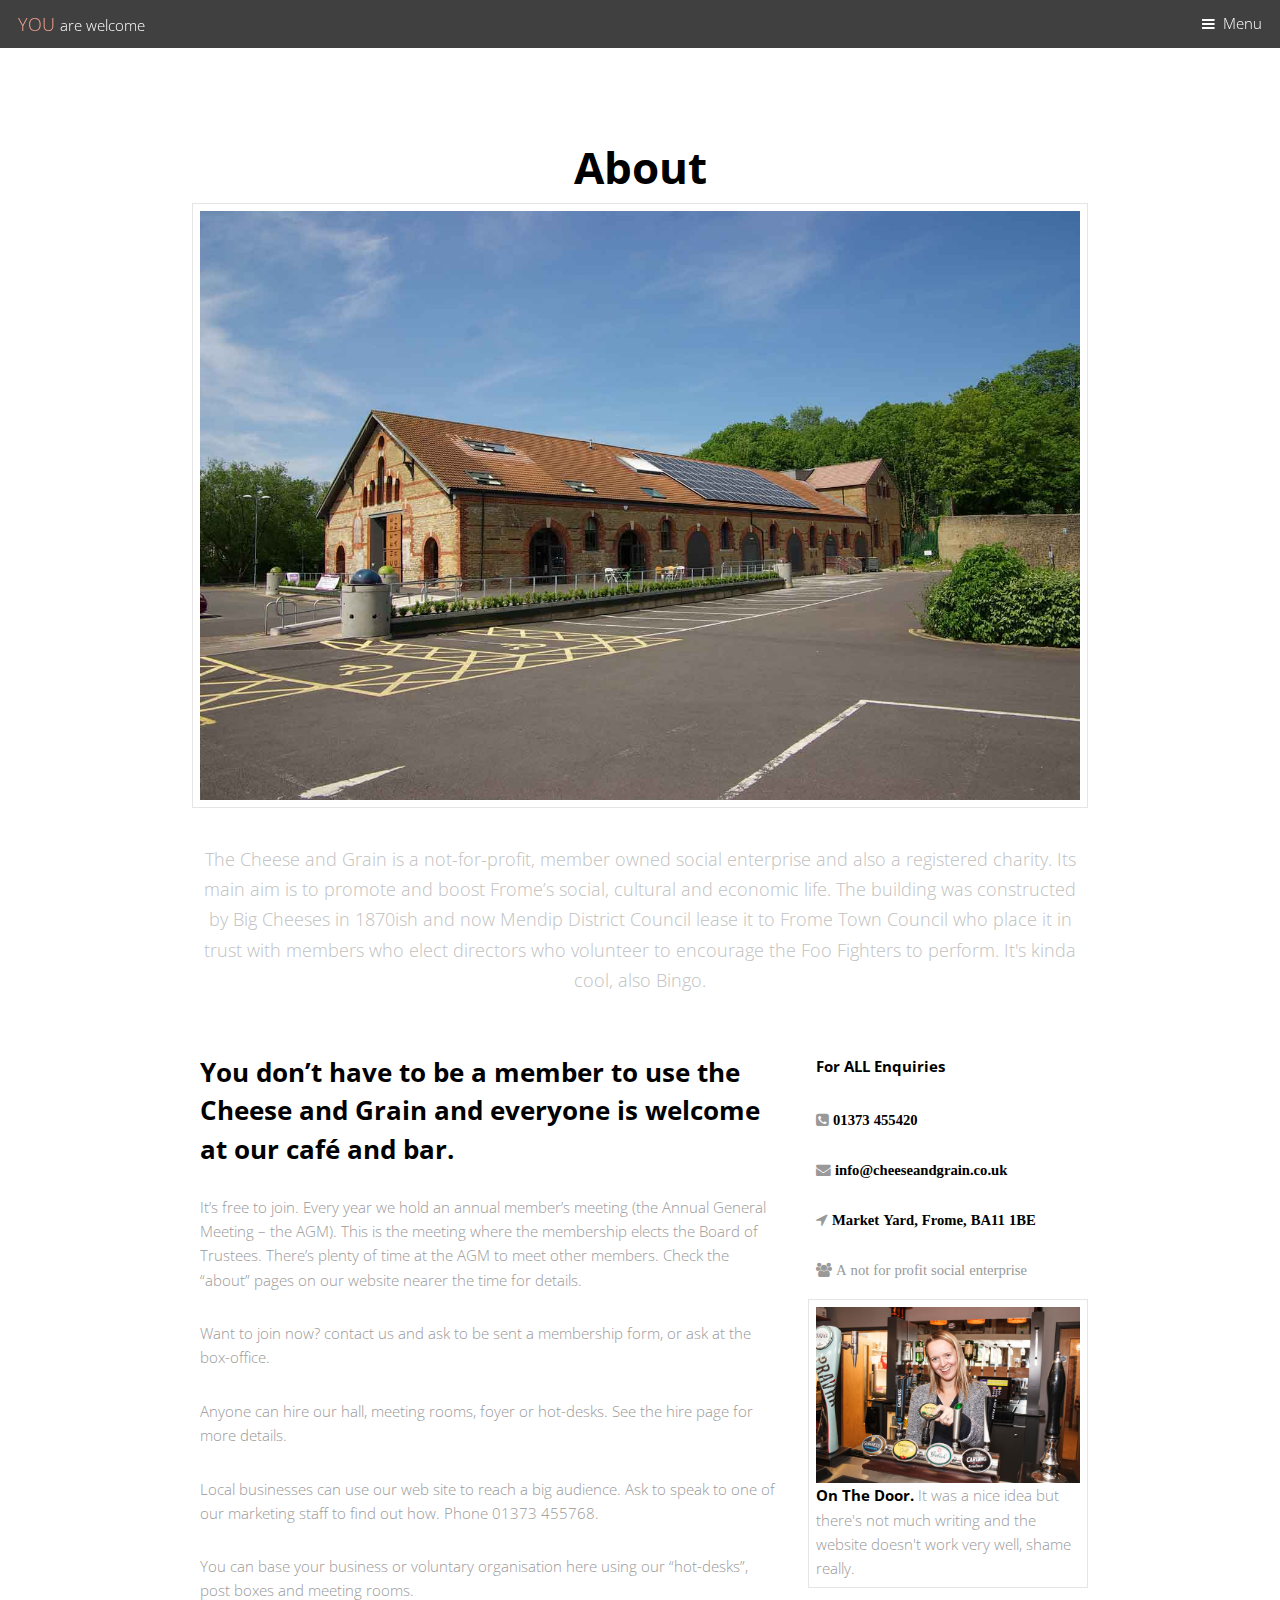
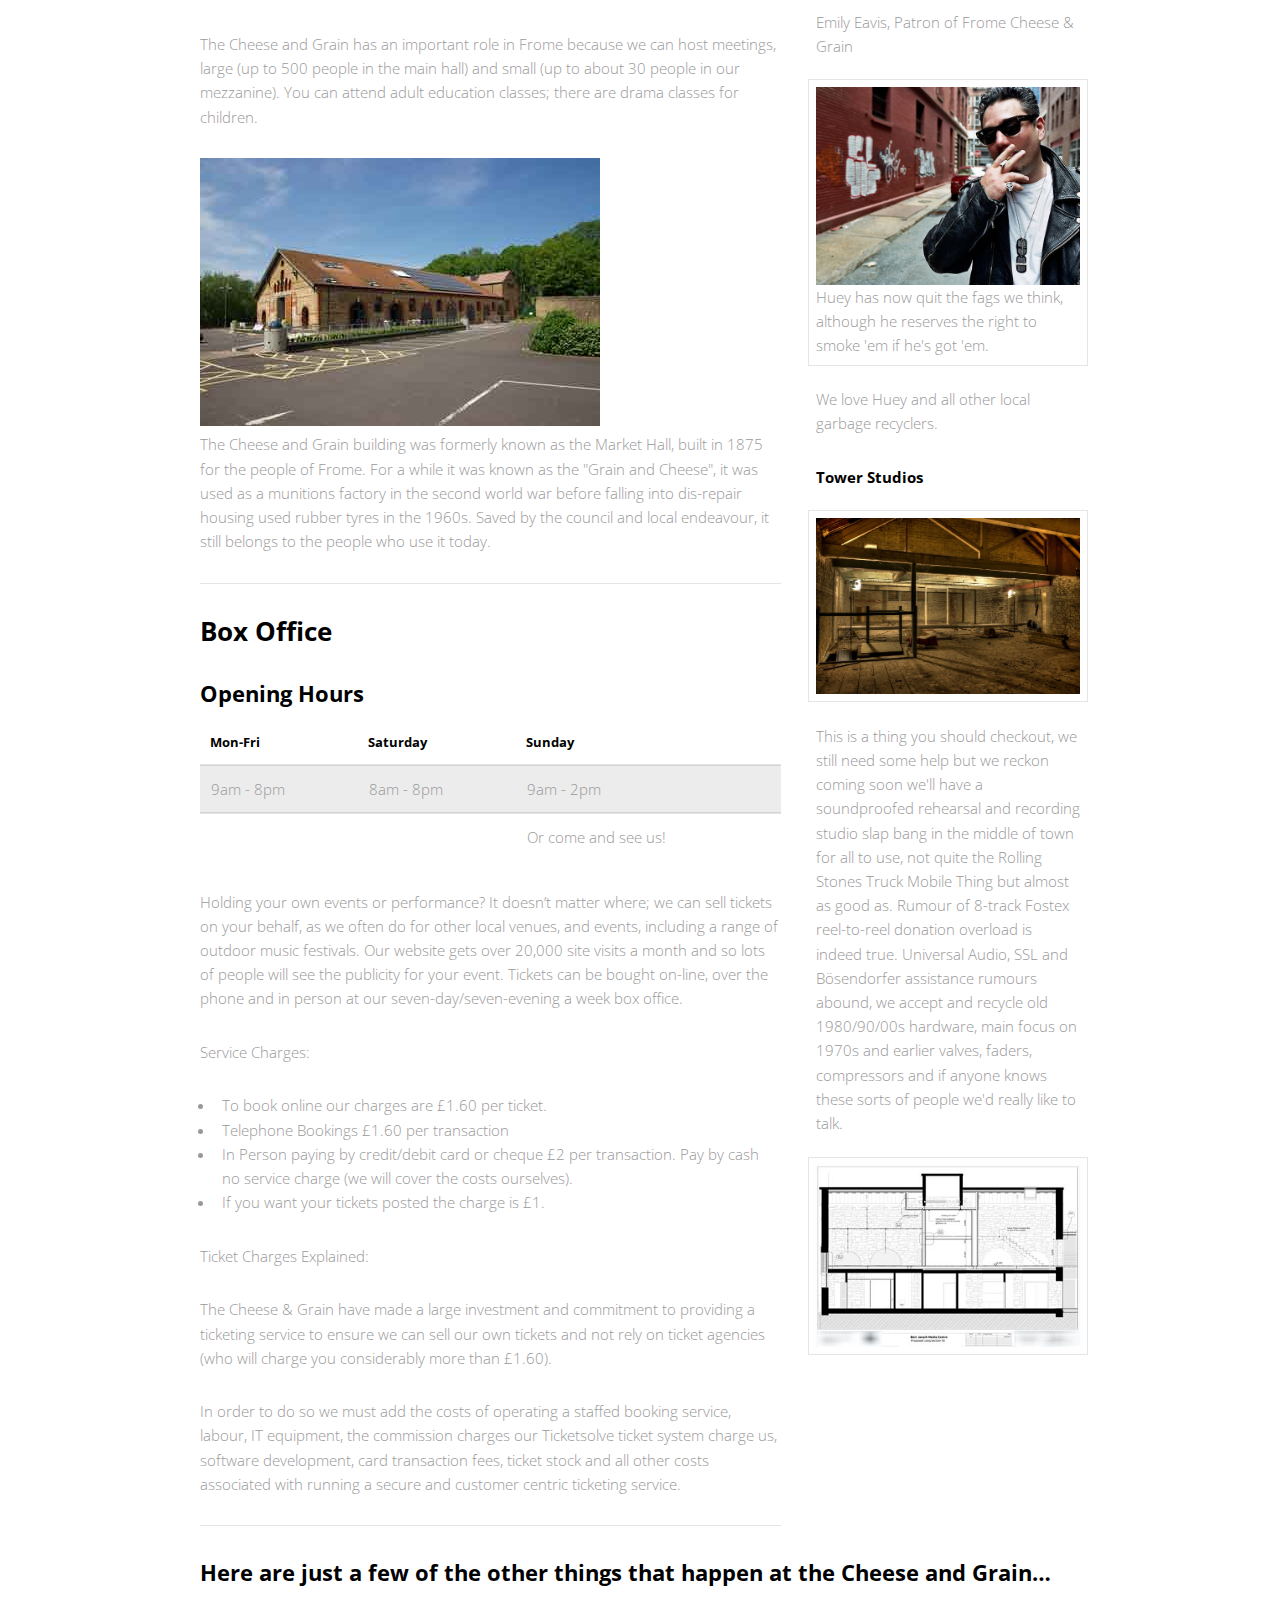
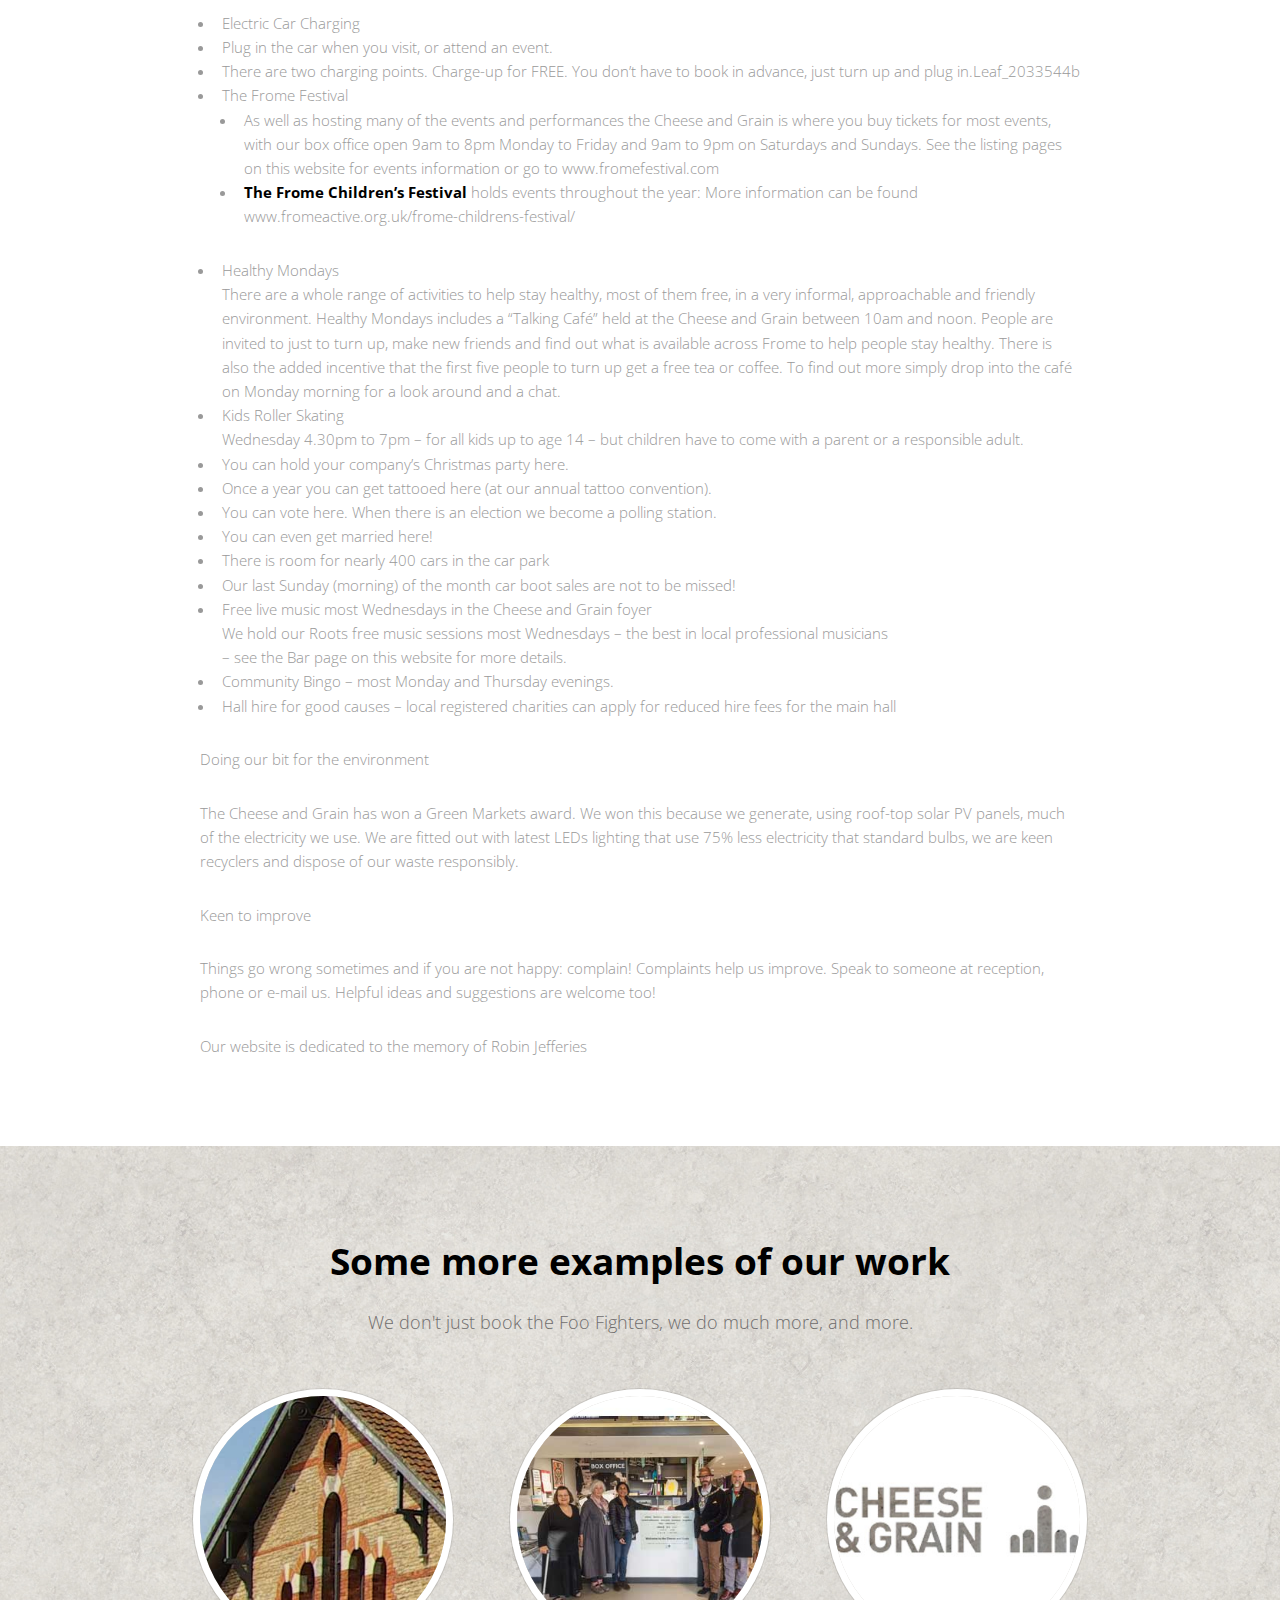
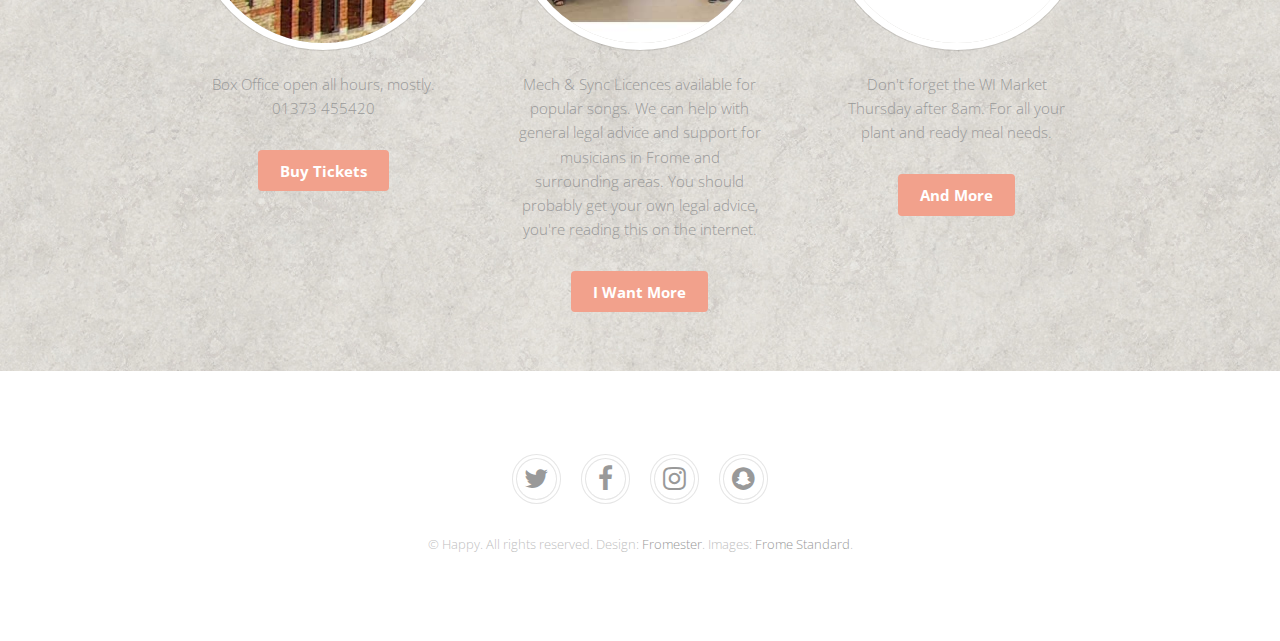
==== about.html @ a2741cf7 "first upload" ====
<!DOCTYPE HTML>
<!--
	Urban by TEMPLATED
	templated.co @templatedco
	Released for free under the Creative Commons Attribution 3.0 license (templated.co/license)
-->
<html>
	<head>
		<title>Cheese and Grain Frome</title>
		<meta charset="utf-8" />
		<meta name="viewport" content="width=device-width, initial-scale=1" />
		<link rel="stylesheet" href="assets/css/main.css" />
	</head>
	<body class="subpage">

		<!-- Header -->
			<header id="header">
				<div class="logo"><a href="index.html">YOU <span>are welcome</span></a></div>
				<a href="#menu">Menu</a>
			</header>

		<!-- Nav -->
			<nav id="menu">
				<ul class="links">
					<li><a href="index.html">Home</a></li>
					<li><a href="about.html">About</a></li>
                    <li><a href="index.html#Frome-Festival">Frome Festival</a></li>
                    <li><a href="generic.html">Feature</a></li>
					<li><a href="elements.html">Elements</a></li>
				</ul>
			</nav>

		<!-- Main -->
			<div id="main">

				<!-- Section -->
					<section class="wrapper">
						<div class="inner">
							<header class="align-center">
								<h1>About</h1>
                                <img class="image main" src="images/2014-photo-of-new-CG-for-AR-reduced-nh.jpg">
								<p>The Cheese and Grain is a not-for-profit, member owned social enterprise and also a registered charity. Its main aim is to promote and boost Frome’s social, cultural and economic life. The building was constructed by Big Cheeses in 1870ish and now Mendip District Council lease it to Frome Town Council who place it in trust with members who elect directors who volunteer to encourage the Foo Fighters to perform. It's kinda cool, also Bingo. </p>
							</header>
							<div class="flex flex-2">
								<div class="col col2">
									<h3>You don’t have to be a member to use the Cheese and Grain and everyone is welcome at our café and bar.</h3>
									<p>



It’s free to join.

Every year we hold an annual member’s meeting (the Annual General Meeting – the AGM). This is the meeting where the membership elects the Board of Trustees. There’s plenty of time at the AGM to meet other members.

                                        Check the “about” pages on our website nearer the time for details.</p>

                                    <p>Want to join now? contact us and ask to be sent a membership form, or ask at the box-office.</p>

<p>Anyone can hire our hall, meeting rooms, foyer or hot-desks. See the hire page for more details.</p>

<p>Local businesses can use our web site to reach a big audience. Ask to speak to one of our marketing staff to find out how. Phone 01373 455768.</p>

<p>You can base your business or voluntary organisation here using our “hot-desks”, post boxes and meeting rooms.</p>

<p>The Cheese and Grain has an important role in Frome because we can host meetings, large (up to 500 people in the main hall) and small (up to about 30 people in our mezzanine).

                                    You can attend adult education classes; there are drama classes for children.</p>
<img src="images/2014-photo-of-new-CG-for-AR-tiny.jpg" alt="Cheese and Grain adult education and drama classes"><br/>
                                    <p>The Cheese and Grain building was formerly known as the Market Hall, built in 1875 for the people of Frome. For a while it was known as the "Grain and Cheese", it was used as a munitions factory in the second world war before falling into dis-repair housing used rubber tyres in the 1960s. Saved by the council and local endeavour, it still belongs to the people who use it today.</p>
                                    

<hr>
                                    <h3>Box Office</h3>

										<h4>Opening Hours</h4>
										<div class="table-wrapper">
											<table>
												<thead>
													<tr>
														<th>Mon-Fri</th>
														<th>Saturday</th>
														<th>Sunday</th>
													</tr>
												</thead>
												<tbody>
													<tr>
														<td>9am - 8pm</td>
														<td>8am - 8pm</td>
														<td>9am - 2pm</td>
													</tr>
													
												</tbody>
												<tfoot>
													<tr>
														<td colspan="2"></td>
														<td>Or come and see us!</td>
													</tr>
												</tfoot>
											</table>
										</div>


<p>Holding your own events or performance? It doesn’t matter where; we can sell tickets on your behalf, as we often do for other local venues, and events, including a range of outdoor music festivals. Our website gets over 20,000 site visits a month and so lots of people will see the publicity for your event. Tickets can be bought on-line, over the phone and in person at our seven-day/seven-evening a week box office.</p>

<p>Service Charges:</p>

<ul><li>To book online our charges are £1.60 per ticket.</li>

<li>Telephone Bookings £1.60 per transaction</li>

<li>In Person  paying by credit/debit card or cheque £2 per transaction. Pay by cash no service charge (we will cover the costs ourselves).</li>
    <li>If you want your tickets posted the charge is £1.</li>
    </ul>

<p>Ticket Charges Explained:</p>

<p>The Cheese & Grain have made a large investment and commitment to providing a ticketing service to ensure we can sell our own tickets and not rely on ticket agencies (who will charge you considerably more than £1.60).</p>

<p>In order to do so we must add the costs of operating a staffed booking service, labour, IT equipment, the commission charges our Ticketsolve ticket system charge us, software development, card transaction fees, ticket stock and all other costs associated with running a secure and customer centric ticketing service.</p><hr>
</div>
								<div class="col col1 first">
                                    <p><strong>For ALL Enquiries</strong></p> <p class="fa fa-phone-square"><strong> 01373 455420</strong></p>
                                    <p class="fa fa-envelope"><strong> info@cheeseandgrain.co.uk</strong></p>
                                  
                                    <p class="fa fa-location-arrow"><a href="https://www.google.co.uk/maps/place/Cheese+%26+Grain/@51.2327921,-2.3225705,16.82z/data=!4m5!3m4!1s0x0:0x2d5261229ec42b5f!8m2!3d51.2329697!4d-2.320025" target="_blank"><strong> Market Yard, Frome, BA11 1BE</strong></a></p>
                                      <p class="fa fa-users"> A not for profit social enterprise</p>
                                    
									<div class="image img fit">
										<a href="http://www.onthedoor.org/emily-eavis-at-cheese-and-grain" target="_blank" class="link"><img src="images/emily-eavis.jpg" alt="Emily Eavis Patron of Frome Cheese and Grain" /><strong>On The Door. </strong>It was a nice idea but there's not much writing and the website doesn't work very well, shame really.</a>
                                       
									</div>
                                    <p> Emily Eavis, Patron of Frome Cheese & Grain</p>
                                    <div class="image fit">
										<a href="generic.html" class="link"><img src="images/huey122345678_show_events_page_2x.jpg" alt="" />Huey has now quit the fags we think, although he reserves the right to smoke 'em if he's got 'em.</a>
									</div><p> We love Huey and all other local garbage recyclers.</p>
                                    <p><strong>Tower Studios</strong></p>
                                    <div class="image img fit">
                                    <a href="images/live-room-4.jpeg"><img src="images/live-room-4.jpeg"></a></div>
                                    <p>This is a thing you should checkout, we still need some help but we reckon coming soon we'll have a soundproofed rehearsal and recording studio slap bang in the middle of town for all to use, not quite the Rolling Stones Truck Mobile Thing but almost as good as. Rumour of 8-track Fostex reel-to-reel donation overload is indeed true. Universal Audio, SSL and Bösendorfer assistance rumours abound, we accept and recycle old 1980/90/00s hardware, main focus on 1970s and earlier valves, faders, compressors and if anyone knows <a href="http://www.soundtechniquesmovie.com/videos/">these sorts of people</a> we'd really like to <a href="https://vimeo.com/147503925">talk.</a></p>
                                    <div class="image img fit">
                                        <a href="https://vimeo.com/147503925"><img src="/images/1.jpg"></a>
                                    </div>
                                    
                                  </div>


<h4>Here are just a few of the other things that happen at the Cheese and Grain…</h4>
 <ul>                                 
<li>Electric Car Charging</li>
<li>Plug in the car when you visit, or attend an event.</li>
<li>There are two charging points. Charge-up for FREE. You don’t have to book in advance, just turn up and plug in.Leaf_2033544b</li>
     
<li>The Frome Festival
<ul>
<li>As well as hosting many of the events and performances the Cheese and Grain is where you buy tickets for most events, with our box office open 9am to 8pm Monday to Friday and 9am to 9pm on Saturdays and Sundays. See the listing pages on this website for events information or go to www.fromefestival.com</li>

<li><strong>The Frome Children’s Festival</strong> holds events throughout the year: More information can be found  www.fromeactive.org.uk/frome-childrens-festival/</li>
</ul>
    </li>
<li>Healthy Mondays<br/>

There are a whole range of activities to help stay healthy, most of them free, in a very informal, approachable and friendly environment. Healthy Mondays includes a “Talking Café” held at the Cheese and Grain between 10am and noon. People are invited to just to turn up, make new friends and find out what is available across Frome to help people stay healthy. There is also the added incentive that the first five people to turn up get a free tea or coffee. To find out more simply drop into the café on Monday morning for a look around and a chat.</li>

<li>Kids Roller Skating<br/>

  Wednesday 4.30pm to 7pm – for all kids up to age 14 – but children have to come with a parent or a responsible adult.</li>
     <li>You can hold your company’s Christmas party here.</li>

<li>Once a year you can get tattooed here (at our annual tattoo convention).</li>

<li>You can vote here. When there is an election we become a polling station.</li>

<li>You can even get married here!</li>

<li>There is room for nearly 400 cars in the car park</li>

<li>Our last Sunday (morning) of the month car boot sales are not to be missed!</li>

<li>Free live music most Wednesdays in the Cheese and Grain foyer
<br/>
  We hold our Roots free music sessions most Wednesdays – the best in local professional musicians
<br/>
  – see the Bar page on this website for more details.</li>

<li>Community Bingo – most Monday and Thursday evenings.</li>

<li>Hall hire for good causes – local registered charities can apply for reduced hire fees for the main hall</li>
</ul> 
                                    



									
								
                                                                            <p>Doing our bit for the environment</p>

<p>The Cheese and Grain has won a Green Markets award. We won this because we generate, using roof-top solar PV panels, much of the electricity we use. We are fitted out with latest LEDs lighting that use 75% less electricity that standard bulbs, we are keen recyclers and dispose of our waste responsibly.</p>

                                    <p>Keen to improve</p>

<p>Things go wrong sometimes and if you are not happy: complain! Complaints help us improve. Speak to someone at reception, phone or e-mail us. Helpful ideas and suggestions are welcome too! </p>  
								
							
                        </div>
							<p>Our website is dedicated to the memory of Robin Jefferies</p>
						</div>
					</section>

				<!-- Section -->
					<section class="wrapper style1">
						<div class="inner">
							<header class="align-center">
								<h2>Some more examples of our work</h2>
								<p>We don't just book the Foo Fighters, we do much more, and more.</p>
							</header>
							<div class="flex flex-3">
								<div class="col align-center">
									<div class="image round fit">
										<img src="images/pic03.jpg" alt="" />
									</div>
									<p>Box Office open all hours, mostly. 01373 455420 </p>
									<a href="https://cheeseandgrain.ticketsolve.com/#/shows?tags=music" class="button">Buy Tickets</a>
								</div>
								<div class="col align-center">
									<div class="image round fit">
										<img src="images/pic05.jpg" alt="" />
									</div>
									<p>Mech & Sync Licences available for popular songs. We can help with general legal advice and support for musicians in Frome and surrounding areas. You should probably get your own legal advice, you're reading this on the internet.</p>
									<a href="#" class="button">I Want More</a>
								</div>
								<div class="col align-center">
									<div class="image round fit">
										<img src="images/pic04.jpg" alt="" />
									</div>
									<p>Don't forget the WI Market Thursday after 8am. For all your plant and ready meal needs.</p>
									<a href="#" class="button">And More</a>
								</div>
							</div>
						</div>
					</section>

			</div>

		<!-- Footer -->
			<footer id="footer">
				<div class="copyright">
					<ul class="icons">
						<li><a href="#" class="icon fa-twitter"><span class="label">Twitter</span></a></li>
						<li><a href="#" class="icon fa-facebook"><span class="label">Facebook</span></a></li>
						<li><a href="#" class="icon fa-instagram"><span class="label">Instagram</span></a></li>
						<li><a href="#" class="icon fa-snapchat"><span class="label">Snapchat</span></a></li>
					</ul>
					<p>&copy; Happy. All rights reserved. Design: <a href="https://fromester.co.uk">Fromester</a>. Images: <a href="https://fromestandard.com">Frome Standard</a>.</p>
				</div>
			</footer>

		<!-- Scripts -->
			<script src="assets/js/jquery.min.js"></script>
			<script src="assets/js/jquery.scrolly.min.js"></script>
			<script src="assets/js/jquery.scrollex.min.js"></script>
			<script src="assets/js/skel.min.js"></script>
			<script src="assets/js/util.js"></script>
			<script src="assets/js/main.js"></script>

	</body>
</html>
---- assets/css/main.css ----
@charset "UTF-8";
@import url(font-awesome.min.css);
@import url('https://fonts.googleapis.com/css?family=Open Sans|Roboto|Barrio');

/*
	Urban by TEMPLATED
	templated.co @templatedco
	Released for free under the Creative Commons Attribution 3.0 license (templated.co/license)
*/

/* Reset */

	html, body, div, span, applet, object, iframe, h1, h2, h3, h4, h5, h6, p, blockquote, pre, a, abbr, acronym, address, big, cite, code, barcafe del, dfn, em, img, ins, kbd, q, s, samp, small, strike, strong, sub, sup, tt, var, b, u, i, center, dl, dt, dd, ol, ul, li, fieldset, form, label, legend, table, caption, tbody, tfoot, thead, tr, th, td, article, aside, canvas, details, embed, figure, figcaption, footer, header, hgroup, menu, nav, output, ruby, section, summary, time, mark, audio, video {
		margin: 0;
		padding: 0;
		border: 0;
		font-size: 100%;
		font: inherit;
		vertical-align: baseline;
	}

	article, aside, details, figcaption, figure, footer, header, hgroup, menu, nav, section {
		display: block;
	}

	body {
		line-height: 1;
	}

	ol, ul {
		list-style: none;
	}

	blockquote, q {
		quotes: none;
	}

	blockquote:before, blockquote:after, q:before, q:after {
		content: '';
		content: none;
	}

	table {
		border-collapse: collapse;
		border-spacing: 0;
	}

	body {
		-webkit-text-size-adjust: none;
	}

/* Box Model */

	*, *:before, *:after {
		-moz-box-sizing: border-box;
		-webkit-box-sizing: border-box;
		box-sizing: border-box;
	}

/* Containers */

	.container {
		margin-left: auto;
		margin-right: auto;
	}

	.container.\31 25\25 {
		width: 100%;
		max-width: 100em;
		min-width: 80em;
	}

	.container.\37 5\25 {
		width: 60em;
	}

	.container.\35 0\25 {
		width: 40em;
	}

	.container.\32 5\25 {
		width: 20em;
	}

	.container {
		width: 80em;
	}

	@media screen and (max-width: 1680px) {

		.container.\31 25\25 {
			width: 100%;
			max-width: 100em;
			min-width: 80em;
		}

		.container.\37 5\25 {
			width: 60em;
		}

		.container.\35 0\25 {
			width: 40em;
		}

		.container.\32 5\25 {
			width: 20em;
		}

		.container {
			width: 80em;
		}

	}

	@media screen and (max-width: 1280px) {

		.container.\31 25\25 {
			width: 100%;
			max-width: 81.25em;
			min-width: 65em;
		}

		.container.\37 5\25 {
			width: 48.75em;
		}

		.container.\35 0\25 {
			width: 32.5em;
		}

		.container.\32 5\25 {
			width: 16.25em;
		}

		.container {
			width: 65em;
		}

	}

	@media screen and (max-width: 980px) {

		.container.\31 25\25 {
			width: 100%;
			max-width: 112.5%;
			min-width: 90%;
		}

		.container.\37 5\25 {
			width: 67.5%;
		}

		.container.\35 0\25 {
			width: 45%;
		}

		.container.\32 5\25 {
			width: 22.5%;
		}

		.container {
			width: 90%;
		}

	}

	@media screen and (max-width: 736px) {

		.container.\31 25\25 {
			width: 100%;
			max-width: 112.5%;
			min-width: 90%;
		}

		.container.\37 5\25 {
			width: 67.5%;
		}

		.container.\35 0\25 {
			width: 45%;
		}

		.container.\32 5\25 {
			width: 22.5%;
		}

		.container {
			width: 90% !important;
		}

	}

	@media screen and (max-width: 480px) {

		.container.\31 25\25 {
			width: 100%;
			max-width: 112.5%;
			min-width: 90%;
		}

		.container.\37 5\25 {
			width: 67.5%;
		}

		.container.\35 0\25 {
			width: 45%;
		}

		.container.\32 5\25 {
			width: 22.5%;
		}

		.container {
			width: 90% !important;
		}

	}

/* Grid */

	.row {
		border-bottom: solid 1px transparent;
		-moz-box-sizing: border-box;
		-webkit-box-sizing: border-box;
		box-sizing: border-box;
	}

	.row > * {
		float: left;
		-moz-box-sizing: border-box;
		-webkit-box-sizing: border-box;
		box-sizing: border-box;
	}

	.row:after, .row:before {
		content: '';
		display: block;
		clear: both;
		height: 0;
	}

	.row.uniform > * > :first-child {
		margin-top: 0;
	}

	.row.uniform > * > :last-child {
		margin-bottom: 0;
	}

	.row.\30 \25 > * {
		padding: 0 0 0 0em;
	}

	.row.\30 \25 {
		margin: 0 0 -1px 0em;
	}

	.row.uniform.\30 \25 > * {
		padding: 0em 0 0 0em;
	}

	.row.uniform.\30 \25 {
		margin: 0em 0 -1px 0em;
	}

	.row > * {
		padding: 0 0 0 2em;
	}

	.row {
		margin: 0 0 -1px -2em;
	}

	.row.uniform > * {
		padding: 2em 0 0 2em;
	}

	.row.uniform {
		margin: -2em 0 -1px -2em;
	}

	.row.\32 00\25 > * {
		padding: 0 0 0 4em;
	}

	.row.\32 00\25 {
		margin: 0 0 -1px -4em;
	}

	.row.uniform.\32 00\25 > * {
		padding: 4em 0 0 4em;
	}

	.row.uniform.\32 00\25 {
		margin: -4em 0 -1px -4em;
	}

	.row.\31 50\25 > * {
		padding: 0 0 0 3em;
	}

	.row.\31 50\25 {
		margin: 0 0 -1px -3em;
	}

	.row.uniform.\31 50\25 > * {
		padding: 3em 0 0 3em;
	}

	.row.uniform.\31 50\25 {
		margin: -3em 0 -1px -3em;
	}

	.row.\35 0\25 > * {
		padding: 0 0 0 1em;
	}

	.row.\35 0\25 {
		margin: 0 0 -1px -1em;
	}

	.row.uniform.\35 0\25 > * {
		padding: 1em 0 0 1em;
	}

	.row.uniform.\35 0\25 {
		margin: -1em 0 -1px -1em;
	}

	.row.\32 5\25 > * {
		padding: 0 0 0 0.5em;
	}

	.row.\32 5\25 {
		margin: 0 0 -1px -0.5em;
	}

	.row.uniform.\32 5\25 > * {
		padding: 0.5em 0 0 0.5em;
	}

	.row.uniform.\32 5\25 {
		margin: -0.5em 0 -1px -0.5em;
	}

	.\31 2u, .\31 2u\24 {
		width: 100%;
		clear: none;
		margin-left: 0;
	}

	.\31 1u, .\31 1u\24 {
		width: 91.6666666667%;
		clear: none;
		margin-left: 0;
	}

	.\31 0u, .\31 0u\24 {
		width: 83.3333333333%;
		clear: none;
		margin-left: 0;
	}

	.\39 u, .\39 u\24 {
		width: 75%;
		clear: none;
		margin-left: 0;
	}

	.\38 u, .\38 u\24 {
		width: 66.6666666667%;
		clear: none;
		margin-left: 0;
	}

	.\37 u, .\37 u\24 {
		width: 58.3333333333%;
		clear: none;
		margin-left: 0;
	}

	.\36 u, .\36 u\24 {
		width: 50%;
		clear: none;
		margin-left: 0;
	}

	.\35 u, .\35 u\24 {
		width: 41.6666666667%;
		clear: none;
		margin-left: 0;
	}

	.\34 u, .\34 u\24 {
		width: 33.3333333333%;
		clear: none;
		margin-left: 0;
	}

	.\33 u, .\33 u\24 {
		width: 25%;
		clear: none;
		margin-left: 0;
	}

	.\32 u, .\32 u\24 {
		width: 16.6666666667%;
		clear: none;
		margin-left: 0;
	}

	.\31 u, .\31 u\24 {
		width: 8.3333333333%;
		clear: none;
		margin-left: 0;
	}

	.\31 2u\24 + *,
	.\31 1u\24 + *,
	.\31 0u\24 + *,
	.\39 u\24 + *,
	.\38 u\24 + *,
	.\37 u\24 + *,
	.\36 u\24 + *,
	.\35 u\24 + *,
	.\34 u\24 + *,
	.\33 u\24 + *,
	.\32 u\24 + *,
	.\31 u\24 + * {
		clear: left;
	}

	.\-11u {
		margin-left: 91.66667%;
	}

	.\-10u {
		margin-left: 83.33333%;
	}

	.\-9u {
		margin-left: 75%;
	}

	.\-8u {
		margin-left: 66.66667%;
	}

	.\-7u {
		margin-left: 58.33333%;
	}

	.\-6u {
		margin-left: 50%;
	}

	.\-5u {
		margin-left: 41.66667%;
	}

	.\-4u {
		margin-left: 33.33333%;
	}

	.\-3u {
		margin-left: 25%;
	}

	.\-2u {
		margin-left: 16.66667%;
	}

	.\-1u {
		margin-left: 8.33333%;
	}

	@media screen and (max-width: 1680px) {

		.row > * {
			padding: 0 0 0 2em;
		}

		.row {
			margin: 0 0 -1px -2em;
		}

		.row.uniform > * {
			padding: 2em 0 0 2em;
		}

		.row.uniform {
			margin: -2em 0 -1px -2em;
		}

		.row.\32 00\25 > * {
			padding: 0 0 0 4em;
		}

		.row.\32 00\25 {
			margin: 0 0 -1px -4em;
		}

		.row.uniform.\32 00\25 > * {
			padding: 4em 0 0 4em;
		}

		.row.uniform.\32 00\25 {
			margin: -4em 0 -1px -4em;
		}

		.row.\31 50\25 > * {
			padding: 0 0 0 3em;
		}

		.row.\31 50\25 {
			margin: 0 0 -1px -3em;
		}

		.row.uniform.\31 50\25 > * {
			padding: 3em 0 0 3em;
		}

		.row.uniform.\31 50\25 {
			margin: -3em 0 -1px -3em;
		}

		.row.\35 0\25 > * {
			padding: 0 0 0 1em;
		}

		.row.\35 0\25 {
			margin: 0 0 -1px -1em;
		}

		.row.uniform.\35 0\25 > * {
			padding: 1em 0 0 1em;
		}

		.row.uniform.\35 0\25 {
			margin: -1em 0 -1px -1em;
		}

		.row.\32 5\25 > * {
			padding: 0 0 0 0.5em;
		}

		.row.\32 5\25 {
			margin: 0 0 -1px -0.5em;
		}

		.row.uniform.\32 5\25 > * {
			padding: 0.5em 0 0 0.5em;
		}

		.row.uniform.\32 5\25 {
			margin: -0.5em 0 -1px -0.5em;
		}

		.\31 2u\28xlarge\29, .\31 2u\24\28xlarge\29 {
			width: 100%;
			clear: none;
			margin-left: 0;
		}

		.\31 1u\28xlarge\29, .\31 1u\24\28xlarge\29 {
			width: 91.6666666667%;
			clear: none;
			margin-left: 0;
		}

		.\31 0u\28xlarge\29, .\31 0u\24\28xlarge\29 {
			width: 83.3333333333%;
			clear: none;
			margin-left: 0;
		}

		.\39 u\28xlarge\29, .\39 u\24\28xlarge\29 {
			width: 75%;
			clear: none;
			margin-left: 0;
		}

		.\38 u\28xlarge\29, .\38 u\24\28xlarge\29 {
			width: 66.6666666667%;
			clear: none;
			margin-left: 0;
		}

		.\37 u\28xlarge\29, .\37 u\24\28xlarge\29 {
			width: 58.3333333333%;
			clear: none;
			margin-left: 0;
		}

		.\36 u\28xlarge\29, .\36 u\24\28xlarge\29 {
			width: 50%;
			clear: none;
			margin-left: 0;
		}

		.\35 u\28xlarge\29, .\35 u\24\28xlarge\29 {
			width: 41.6666666667%;
			clear: none;
			margin-left: 0;
		}

		.\34 u\28xlarge\29, .\34 u\24\28xlarge\29 {
			width: 33.3333333333%;
			clear: none;
			margin-left: 0;
		}

		.\33 u\28xlarge\29, .\33 u\24\28xlarge\29 {
			width: 25%;
			clear: none;
			margin-left: 0;
		}

		.\32 u\28xlarge\29, .\32 u\24\28xlarge\29 {
			width: 16.6666666667%;
			clear: none;
			margin-left: 0;
		}

		.\31 u\28xlarge\29, .\31 u\24\28xlarge\29 {
			width: 8.3333333333%;
			clear: none;
			margin-left: 0;
		}

		.\31 2u\24\28xlarge\29 + *,
		.\31 1u\24\28xlarge\29 + *,
		.\31 0u\24\28xlarge\29 + *,
		.\39 u\24\28xlarge\29 + *,
		.\38 u\24\28xlarge\29 + *,
		.\37 u\24\28xlarge\29 + *,
		.\36 u\24\28xlarge\29 + *,
		.\35 u\24\28xlarge\29 + *,
		.\34 u\24\28xlarge\29 + *,
		.\33 u\24\28xlarge\29 + *,
		.\32 u\24\28xlarge\29 + *,
		.\31 u\24\28xlarge\29 + * {
			clear: left;
		}

		.\-11u\28xlarge\29 {
			margin-left: 91.66667%;
		}

		.\-10u\28xlarge\29 {
			margin-left: 83.33333%;
		}

		.\-9u\28xlarge\29 {
			margin-left: 75%;
		}

		.\-8u\28xlarge\29 {
			margin-left: 66.66667%;
		}

		.\-7u\28xlarge\29 {
			margin-left: 58.33333%;
		}

		.\-6u\28xlarge\29 {
			margin-left: 50%;
		}

		.\-5u\28xlarge\29 {
			margin-left: 41.66667%;
		}

		.\-4u\28xlarge\29 {
			margin-left: 33.33333%;
		}

		.\-3u\28xlarge\29 {
			margin-left: 25%;
		}

		.\-2u\28xlarge\29 {
			margin-left: 16.66667%;
		}

		.\-1u\28xlarge\29 {
			margin-left: 8.33333%;
		}

	}

	@media screen and (max-width: 1280px) {

		.row > * {
			padding: 0 0 0 1.5em;
		}

		.row {
			margin: 0 0 -1px -1.5em;
		}

		.row.uniform > * {
			padding: 1.5em 0 0 1.5em;
		}

		.row.uniform {
			margin: -1.5em 0 -1px -1.5em;
		}

		.row.\32 00\25 > * {
			padding: 0 0 0 3em;
		}

		.row.\32 00\25 {
			margin: 0 0 -1px -3em;
		}

		.row.uniform.\32 00\25 > * {
			padding: 3em 0 0 3em;
		}

		.row.uniform.\32 00\25 {
			margin: -3em 0 -1px -3em;
		}

		.row.\31 50\25 > * {
			padding: 0 0 0 2.25em;
		}

		.row.\31 50\25 {
			margin: 0 0 -1px -2.25em;
		}

		.row.uniform.\31 50\25 > * {
			padding: 2.25em 0 0 2.25em;
		}

		.row.uniform.\31 50\25 {
			margin: -2.25em 0 -1px -2.25em;
		}

		.row.\35 0\25 > * {
			padding: 0 0 0 0.75em;
		}

		.row.\35 0\25 {
			margin: 0 0 -1px -0.75em;
		}

		.row.uniform.\35 0\25 > * {
			padding: 0.75em 0 0 0.75em;
		}

		.row.uniform.\35 0\25 {
			margin: -0.75em 0 -1px -0.75em;
		}

		.row.\32 5\25 > * {
			padding: 0 0 0 0.375em;
		}

		.row.\32 5\25 {
			margin: 0 0 -1px -0.375em;
		}

		.row.uniform.\32 5\25 > * {
			padding: 0.375em 0 0 0.375em;
		}

		.row.uniform.\32 5\25 {
			margin: -0.375em 0 -1px -0.375em;
		}

		.\31 2u\28large\29, .\31 2u\24\28large\29 {
			width: 100%;
			clear: none;
			margin-left: 0;
		}

		.\31 1u\28large\29, .\31 1u\24\28large\29 {
			width: 91.6666666667%;
			clear: none;
			margin-left: 0;
		}

		.\31 0u\28large\29, .\31 0u\24\28large\29 {
			width: 83.3333333333%;
			clear: none;
			margin-left: 0;
		}

		.\39 u\28large\29, .\39 u\24\28large\29 {
			width: 75%;
			clear: none;
			margin-left: 0;
		}

		.\38 u\28large\29, .\38 u\24\28large\29 {
			width: 66.6666666667%;
			clear: none;
			margin-left: 0;
		}

		.\37 u\28large\29, .\37 u\24\28large\29 {
			width: 58.3333333333%;
			clear: none;
			margin-left: 0;
		}

		.\36 u\28large\29, .\36 u\24\28large\29 {
			width: 50%;
			clear: none;
			margin-left: 0;
		}

		.\35 u\28large\29, .\35 u\24\28large\29 {
			width: 41.6666666667%;
			clear: none;
			margin-left: 0;
		}

		.\34 u\28large\29, .\34 u\24\28large\29 {
			width: 33.3333333333%;
			clear: none;
			margin-left: 0;
		}

		.\33 u\28large\29, .\33 u\24\28large\29 {
			width: 25%;
			clear: none;
			margin-left: 0;
		}

		.\32 u\28large\29, .\32 u\24\28large\29 {
			width: 16.6666666667%;
			clear: none;
			margin-left: 0;
		}

		.\31 u\28large\29, .\31 u\24\28large\29 {
			width: 8.3333333333%;
			clear: none;
			margin-left: 0;
		}

		.\31 2u\24\28large\29 + *,
		.\31 1u\24\28large\29 + *,
		.\31 0u\24\28large\29 + *,
		.\39 u\24\28large\29 + *,
		.\38 u\24\28large\29 + *,
		.\37 u\24\28large\29 + *,
		.\36 u\24\28large\29 + *,
		.\35 u\24\28large\29 + *,
		.\34 u\24\28large\29 + *,
		.\33 u\24\28large\29 + *,
		.\32 u\24\28large\29 + *,
		.\31 u\24\28large\29 + * {
			clear: left;
		}

		.\-11u\28large\29 {
			margin-left: 91.66667%;
		}

		.\-10u\28large\29 {
			margin-left: 83.33333%;
		}

		.\-9u\28large\29 {
			margin-left: 75%;
		}

		.\-8u\28large\29 {
			margin-left: 66.66667%;
		}

		.\-7u\28large\29 {
			margin-left: 58.33333%;
		}

		.\-6u\28large\29 {
			margin-left: 50%;
		}

		.\-5u\28large\29 {
			margin-left: 41.66667%;
		}

		.\-4u\28large\29 {
			margin-left: 33.33333%;
		}

		.\-3u\28large\29 {
			margin-left: 25%;
		}

		.\-2u\28large\29 {
			margin-left: 16.66667%;
		}

		.\-1u\28large\29 {
			margin-left: 8.33333%;
		}

	}

	@media screen and (max-width: 980px) {

		.row > * {
			padding: 0 0 0 1.5em;
		}

		.row {
			margin: 0 0 -1px -1.5em;
		}

		.row.uniform > * {
			padding: 1.5em 0 0 1.5em;
		}

		.row.uniform {
			margin: -1.5em 0 -1px -1.5em;
		}

		.row.\32 00\25 > * {
			padding: 0 0 0 3em;
		}

		.row.\32 00\25 {
			margin: 0 0 -1px -3em;
		}

		.row.uniform.\32 00\25 > * {
			padding: 3em 0 0 3em;
		}

		.row.uniform.\32 00\25 {
			margin: -3em 0 -1px -3em;
		}

		.row.\31 50\25 > * {
			padding: 0 0 0 2.25em;
		}

		.row.\31 50\25 {
			margin: 0 0 -1px -2.25em;
		}

		.row.uniform.\31 50\25 > * {
			padding: 2.25em 0 0 2.25em;
		}

		.row.uniform.\31 50\25 {
			margin: -2.25em 0 -1px -2.25em;
		}

		.row.\35 0\25 > * {
			padding: 0 0 0 0.75em;
		}

		.row.\35 0\25 {
			margin: 0 0 -1px -0.75em;
		}

		.row.uniform.\35 0\25 > * {
			padding: 0.75em 0 0 0.75em;
		}

		.row.uniform.\35 0\25 {
			margin: -0.75em 0 -1px -0.75em;
		}

		.row.\32 5\25 > * {
			padding: 0 0 0 0.375em;
		}

		.row.\32 5\25 {
			margin: 0 0 -1px -0.375em;
		}

		.row.uniform.\32 5\25 > * {
			padding: 0.375em 0 0 0.375em;
		}

		.row.uniform.\32 5\25 {
			margin: -0.375em 0 -1px -0.375em;
		}

		.\31 2u\28medium\29, .\31 2u\24\28medium\29 {
			width: 100%;
			clear: none;
			margin-left: 0;
		}

		.\31 1u\28medium\29, .\31 1u\24\28medium\29 {
			width: 91.6666666667%;
			clear: none;
			margin-left: 0;
		}

		.\31 0u\28medium\29, .\31 0u\24\28medium\29 {
			width: 83.3333333333%;
			clear: none;
			margin-left: 0;
		}

		.\39 u\28medium\29, .\39 u\24\28medium\29 {
			width: 75%;
			clear: none;
			margin-left: 0;
		}

		.\38 u\28medium\29, .\38 u\24\28medium\29 {
			width: 66.6666666667%;
			clear: none;
			margin-left: 0;
		}

		.\37 u\28medium\29, .\37 u\24\28medium\29 {
			width: 58.3333333333%;
			clear: none;
			margin-left: 0;
		}

		.\36 u\28medium\29, .\36 u\24\28medium\29 {
			width: 50%;
			clear: none;
			margin-left: 0;
		}

		.\35 u\28medium\29, .\35 u\24\28medium\29 {
			width: 41.6666666667%;
			clear: none;
			margin-left: 0;
		}

		.\34 u\28medium\29, .\34 u\24\28medium\29 {
			width: 33.3333333333%;
			clear: none;
			margin-left: 0;
		}

		.\33 u\28medium\29, .\33 u\24\28medium\29 {
			width: 25%;
			clear: none;
			margin-left: 0;
		}

		.\32 u\28medium\29, .\32 u\24\28medium\29 {
			width: 16.6666666667%;
			clear: none;
			margin-left: 0;
		}

		.\31 u\28medium\29, .\31 u\24\28medium\29 {
			width: 8.3333333333%;
			clear: none;
			margin-left: 0;
		}

		.\31 2u\24\28medium\29 + *,
		.\31 1u\24\28medium\29 + *,
		.\31 0u\24\28medium\29 + *,
		.\39 u\24\28medium\29 + *,
		.\38 u\24\28medium\29 + *,
		.\37 u\24\28medium\29 + *,
		.\36 u\24\28medium\29 + *,
		.\35 u\24\28medium\29 + *,
		.\34 u\24\28medium\29 + *,
		.\33 u\24\28medium\29 + *,
		.\32 u\24\28medium\29 + *,
		.\31 u\24\28medium\29 + * {
			clear: left;
		}

		.\-11u\28medium\29 {
			margin-left: 91.66667%;
		}

		.\-10u\28medium\29 {
			margin-left: 83.33333%;
		}

		.\-9u\28medium\29 {
			margin-left: 75%;
		}

		.\-8u\28medium\29 {
			margin-left: 66.66667%;
		}

		.\-7u\28medium\29 {
			margin-left: 58.33333%;
		}

		.\-6u\28medium\29 {
			margin-left: 50%;
		}

		.\-5u\28medium\29 {
			margin-left: 41.66667%;
		}

		.\-4u\28medium\29 {
			margin-left: 33.33333%;
		}

		.\-3u\28medium\29 {
			margin-left: 25%;
		}

		.\-2u\28medium\29 {
			margin-left: 16.66667%;
		}

		.\-1u\28medium\29 {
			margin-left: 8.33333%;
		}

	}

	@media screen and (max-width: 736px) {

		.row > * {
			padding: 0 0 0 1.25em;
		}

		.row {
			margin: 0 0 -1px -1.25em;
		}

		.row.uniform > * {
			padding: 1.25em 0 0 1.25em;
		}

		.row.uniform {
			margin: -1.25em 0 -1px -1.25em;
		}

		.row.\32 00\25 > * {
			padding: 0 0 0 2.5em;
		}

		.row.\32 00\25 {
			margin: 0 0 -1px -2.5em;
		}

		.row.uniform.\32 00\25 > * {
			padding: 2.5em 0 0 2.5em;
		}

		.row.uniform.\32 00\25 {
			margin: -2.5em 0 -1px -2.5em;
		}

		.row.\31 50\25 > * {
			padding: 0 0 0 1.875em;
		}

		.row.\31 50\25 {
			margin: 0 0 -1px -1.875em;
		}

		.row.uniform.\31 50\25 > * {
			padding: 1.875em 0 0 1.875em;
		}

		.row.uniform.\31 50\25 {
			margin: -1.875em 0 -1px -1.875em;
		}

		.row.\35 0\25 > * {
			padding: 0 0 0 0.625em;
		}

		.row.\35 0\25 {
			margin: 0 0 -1px -0.625em;
		}

		.row.uniform.\35 0\25 > * {
			padding: 0.625em 0 0 0.625em;
		}

		.row.uniform.\35 0\25 {
			margin: -0.625em 0 -1px -0.625em;
		}

		.row.\32 5\25 > * {
			padding: 0 0 0 0.3125em;
		}

		.row.\32 5\25 {
			margin: 0 0 -1px -0.3125em;
		}

		.row.uniform.\32 5\25 > * {
			padding: 0.3125em 0 0 0.3125em;
		}

		.row.uniform.\32 5\25 {
			margin: -0.3125em 0 -1px -0.3125em;
		}

		.\31 2u\28small\29, .\31 2u\24\28small\29 {
			width: 100%;
			clear: none;
			margin-left: 0;
		}

		.\31 1u\28small\29, .\31 1u\24\28small\29 {
			width: 91.6666666667%;
			clear: none;
			margin-left: 0;
		}

		.\31 0u\28small\29, .\31 0u\24\28small\29 {
			width: 83.3333333333%;
			clear: none;
			margin-left: 0;
		}

		.\39 u\28small\29, .\39 u\24\28small\29 {
			width: 75%;
			clear: none;
			margin-left: 0;
		}

		.\38 u\28small\29, .\38 u\24\28small\29 {
			width: 66.6666666667%;
			clear: none;
			margin-left: 0;
		}

		.\37 u\28small\29, .\37 u\24\28small\29 {
			width: 58.3333333333%;
			clear: none;
			margin-left: 0;
		}

		.\36 u\28small\29, .\36 u\24\28small\29 {
			width: 50%;
			clear: none;
			margin-left: 0;
		}

		.\35 u\28small\29, .\35 u\24\28small\29 {
			width: 41.6666666667%;
			clear: none;
			margin-left: 0;
		}

		.\34 u\28small\29, .\34 u\24\28small\29 {
			width: 33.3333333333%;
			clear: none;
			margin-left: 0;
		}

		.\33 u\28small\29, .\33 u\24\28small\29 {
			width: 25%;
			clear: none;
			margin-left: 0;
		}

		.\32 u\28small\29, .\32 u\24\28small\29 {
			width: 16.6666666667%;
			clear: none;
			margin-left: 0;
		}

		.\31 u\28small\29, .\31 u\24\28small\29 {
			width: 8.3333333333%;
			clear: none;
			margin-left: 0;
		}

		.\31 2u\24\28small\29 + *,
		.\31 1u\24\28small\29 + *,
		.\31 0u\24\28small\29 + *,
		.\39 u\24\28small\29 + *,
		.\38 u\24\28small\29 + *,
		.\37 u\24\28small\29 + *,
		.\36 u\24\28small\29 + *,
		.\35 u\24\28small\29 + *,
		.\34 u\24\28small\29 + *,
		.\33 u\24\28small\29 + *,
		.\32 u\24\28small\29 + *,
		.\31 u\24\28small\29 + * {
			clear: left;
		}

		.\-11u\28small\29 {
			margin-left: 91.66667%;
		}

		.\-10u\28small\29 {
			margin-left: 83.33333%;
		}

		.\-9u\28small\29 {
			margin-left: 75%;
		}

		.\-8u\28small\29 {
			margin-left: 66.66667%;
		}

		.\-7u\28small\29 {
			margin-left: 58.33333%;
		}

		.\-6u\28small\29 {
			margin-left: 50%;
		}

		.\-5u\28small\29 {
			margin-left: 41.66667%;
		}

		.\-4u\28small\29 {
			margin-left: 33.33333%;
		}

		.\-3u\28small\29 {
			margin-left: 25%;
		}

		.\-2u\28small\29 {
			margin-left: 16.66667%;
		}

		.\-1u\28small\29 {
			margin-left: 8.33333%;
		}

	}

	@media screen and (max-width: 480px) {

		.row > * {
			padding: 0 0 0 1.25em;
		}

		.row {
			margin: 0 0 -1px -1.25em;
		}

		.row.uniform > * {
			padding: 1.25em 0 0 1.25em;
		}

		.row.uniform {
			margin: -1.25em 0 -1px -1.25em;
		}

		.row.\32 00\25 > * {
			padding: 0 0 0 2.5em;
		}

		.row.\32 00\25 {
			margin: 0 0 -1px -2.5em;
		}

		.row.uniform.\32 00\25 > * {
			padding: 2.5em 0 0 2.5em;
		}

		.row.uniform.\32 00\25 {
			margin: -2.5em 0 -1px -2.5em;
		}

		.row.\31 50\25 > * {
			padding: 0 0 0 1.875em;
		}

		.row.\31 50\25 {
			margin: 0 0 -1px -1.875em;
		}

		.row.uniform.\31 50\25 > * {
			padding: 1.875em 0 0 1.875em;
		}

		.row.uniform.\31 50\25 {
			margin: -1.875em 0 -1px -1.875em;
		}

		.row.\35 0\25 > * {
			padding: 0 0 0 0.625em;
		}

		.row.\35 0\25 {
			margin: 0 0 -1px -0.625em;
		}

		.row.uniform.\35 0\25 > * {
			padding: 0.625em 0 0 0.625em;
		}

		.row.uniform.\35 0\25 {
			margin: -0.625em 0 -1px -0.625em;
		}

		.row.\32 5\25 > * {
			padding: 0 0 0 0.3125em;
		}

		.row.\32 5\25 {
			margin: 0 0 -1px -0.3125em;
		}

		.row.uniform.\32 5\25 > * {
			padding: 0.3125em 0 0 0.3125em;
		}

		.row.uniform.\32 5\25 {
			margin: -0.3125em 0 -1px -0.3125em;
		}

		.\31 2u\28xsmall\29, .\31 2u\24\28xsmall\29 {
			width: 100%;
			clear: none;
			margin-left: 0;
		}

		.\31 1u\28xsmall\29, .\31 1u\24\28xsmall\29 {
			width: 91.6666666667%;
			clear: none;
			margin-left: 0;
		}

		.\31 0u\28xsmall\29, .\31 0u\24\28xsmall\29 {
			width: 83.3333333333%;
			clear: none;
			margin-left: 0;
		}

		.\39 u\28xsmall\29, .\39 u\24\28xsmall\29 {
			width: 75%;
			clear: none;
			margin-left: 0;
		}

		.\38 u\28xsmall\29, .\38 u\24\28xsmall\29 {
			width: 66.6666666667%;
			clear: none;
			margin-left: 0;
		}

		.\37 u\28xsmall\29, .\37 u\24\28xsmall\29 {
			width: 58.3333333333%;
			clear: none;
			margin-left: 0;
		}

		.\36 u\28xsmall\29, .\36 u\24\28xsmall\29 {
			width: 50%;
			clear: none;
			margin-left: 0;
		}

		.\35 u\28xsmall\29, .\35 u\24\28xsmall\29 {
			width: 41.6666666667%;
			clear: none;
			margin-left: 0;
		}

		.\34 u\28xsmall\29, .\34 u\24\28xsmall\29 {
			width: 33.3333333333%;
			clear: none;
			margin-left: 0;
		}

		.\33 u\28xsmall\29, .\33 u\24\28xsmall\29 {
			width: 25%;
			clear: none;
			margin-left: 0;
		}

		.\32 u\28xsmall\29, .\32 u\24\28xsmall\29 {
			width: 16.6666666667%;
			clear: none;
			margin-left: 0;
		}

		.\31 u\28xsmall\29, .\31 u\24\28xsmall\29 {
			width: 8.3333333333%;
			clear: none;
			margin-left: 0;
		}

		.\31 2u\24\28xsmall\29 + *,
		.\31 1u\24\28xsmall\29 + *,
		.\31 0u\24\28xsmall\29 + *,
		.\39 u\24\28xsmall\29 + *,
		.\38 u\24\28xsmall\29 + *,
		.\37 u\24\28xsmall\29 + *,
		.\36 u\24\28xsmall\29 + *,
		.\35 u\24\28xsmall\29 + *,
		.\34 u\24\28xsmall\29 + *,
		.\33 u\24\28xsmall\29 + *,
		.\32 u\24\28xsmall\29 + *,
		.\31 u\24\28xsmall\29 + * {
			clear: left;
		}

		.\-11u\28xsmall\29 {
			margin-left: 91.66667%;
		}

		.\-10u\28xsmall\29 {
			margin-left: 83.33333%;
		}

		.\-9u\28xsmall\29 {
			margin-left: 75%;
		}

		.\-8u\28xsmall\29 {
			margin-left: 66.66667%;
		}

		.\-7u\28xsmall\29 {
			margin-left: 58.33333%;
		}

		.\-6u\28xsmall\29 {
			margin-left: 50%;
		}

		.\-5u\28xsmall\29 {
			margin-left: 41.66667%;
		}

		.\-4u\28xsmall\29 {
			margin-left: 33.33333%;
		}

		.\-3u\28xsmall\29 {
			margin-left: 25%;
		}

		.\-2u\28xsmall\29 {
			margin-left: 16.66667%;
		}

		.\-1u\28xsmall\29 {
			margin-left: 8.33333%;
		}

	}

/* Basic */

	@-ms-viewport {
		width: device-width;
	}

	body {
		-ms-overflow-style: scrollbar;
	}

	@media screen and (max-width: 480px) {

		html, body {
			min-width: 320px;
		}

	}

	body {
		background: #fff;
	}

		body.is-loading *, body.is-loading *:before, body.is-loading *:after {
			-moz-animation: none !important;
			-webkit-animation: none !important;
			-ms-animation: none !important;
			animation: none !important;
			-moz-transition: none !important;
			-webkit-transition: none !important;
			-ms-transition: none !important;
			transition: none !important;
		}

/* Type */

	body {
		background-color: #fff;
		color: #999999;
	}

	body, input, select, textarea {
		font-family: "Open Sans", serif;
		font-size: 13pt;
		font-weight: 300;
		line-height: 1.65;
	}

		@media screen and (max-width: 1680px) {

			body, input, select, textarea {
				font-size: 11pt;
			}

		}

		@media screen and (max-width: 1280px) {

			body, input, select, textarea {
				font-size: 11pt;
			}

		}

		@media screen and (max-width: 980px) {

			body, input, select, textarea {
				font-size: 12pt;
			}

		}

		@media screen and (max-width: 736px) {

			body, input, select, textarea {
				font-size: 12pt;
			}

		}

		@media screen and (max-width: 480px) {

			body, input, select, textarea {
				font-size: 12pt;
			}

		}

	a {
		-moz-transition: color 0.2s ease-in-out;
		-webkit-transition: color 0.2s ease-in-out;
		-ms-transition: color 0.2s ease-in-out;
		transition: color 0.2s ease-in-out;
		text-decoration: none;
	}

	strong, b {
		font-weight: 700;
	}

	em, i {
		font-style: italic;
	}

	p {
		margin: 0 0 2em 0;
	}

	h1, h2, h3, h4, h5, h6 {
		font-weight: 700;
		line-height: 1.5;
		margin: 0 0 1em 0;
	}

		h1 a, h2 a, h3 a, h4 a, h5 a, h6 a {
			color: inherit;
			text-decoration: none;
		}

	h1 {
		font-size: 3em;
		margin-bottom: .25em;
	}

		@media screen and (max-width: 736px) {

			h1 {
				font-size: 2.5em;
			}

		}

	h2 {
		font-size: 2.5em;
	}

		@media screen and (max-width: 736px) {

			h2 {
				font-size: 2em;
			}

		}

		@media screen and (max-width: 480px) {

			h2 {
				font-size: 1.5em;
			}

		}

	h3 {
		font-size: 1.75em;
	}

		@media screen and (max-width: 736px) {

			h3 {
				font-size: 1.5em;
			}

		}

		@media screen and (max-width: 480px) {

			h3 {
				font-size: 1.25em;
			}

		}

	h4 {
		font-size: 1.5em;
	}

	h5 {
		font-size: 0.9em;
	}

	h6 {
		font-size: 0.7em;
	}

	sub {
		font-size: 0.8em;
		position: relative;
		top: 0.5em;
	}

	sup {
		font-size: 0.8em;
		position: relative;
		top: -0.5em;
	}

	blockquote {
		border-left: solid 4px;
		font-style: italic;
		margin: 0 0 2em 0;
		padding: 0.5em 0 0.5em 2em;
	}

	code {
		border-radius: 4px;
		border: solid 1px;
		font-family: "Courier New", monospace;
		font-size: 0.9em;
		margin: 0 0.25em;
		padding: 0.25em 0.65em;
	}

    barcafe {
		border-radius: 4px;
		border: solid 1px;
		font-family: "Barrio", monospace;
		font-size: 0.9em;
		margin: 0 0.25em;
		padding: 0.25em 0.65em;
	}

	pre {
		-webkit-overflow-scrolling: touch;
		font-family: "Times", monospace;
		font-size: 0.9em;
		margin: 0 0 2em 0;
	}

		pre code {
			display: block;
			line-height: 1.75;
			padding: 1em 1.5em;
			overflow-x: auto;
		}

	header p {
		font-size: 1.25em;
	}

	hr {
		border: 0;
		border-bottom: solid 1px;
		margin: 2em 0;
	}

		hr.major {
			margin: 3em 0;
		}

	.align-left {
		text-align: left;
	}

	.align-center {
		text-align: center;
	}

	.align-right {
		text-align: right;
	}

	input, select, textarea {
		color: #000;
	}

	a {
		color: #999999;
	}

		a:hover {
			color: rgba(153, 153, 153, 0.5);
		}

	strong, b {
		color: #000;
	}

	h1, h2, h3, h4, h5, h6 {
		color: #000;
	}

	blockquote {
		border-left-color: rgba(0, 0, 0, 0.1);
	}

	code {
		background: rgba(0, 0, 0, 0.075);
		border-color: rgba(0, 0, 0, 0.1);
	}

	hr {
		border-bottom-color: rgba(0, 0, 0, 0.1);
	}

/* Box */

	.box {
		border-radius: 4px;
		border: solid 1px;
		margin-bottom: 2em;
		padding: 1.5em;
	}

		.box > :last-child,
		.box > :last-child > :last-child,
		.box > :last-child > :last-child > :last-child {
			margin-bottom: 0;
		}

		.box.alt {
			border: 0;
			border-radius: 0;
			padding: 0;
		}

	.box {
		border-color: rgba(0, 0, 0, 0.1);
	}

/* Button */

	input[type="submit"],
	input[type="reset"],
	input[type="button"],
	button,
	.button {
		-moz-appearance: none;
		-webkit-appearance: none;
		-ms-appearance: none;
		appearance: none;
		-moz-transition: background-color 0.2s ease-in-out, color 0.2s ease-in-out;
		-webkit-transition: background-color 0.2s ease-in-out, color 0.2s ease-in-out;
		-ms-transition: background-color 0.2s ease-in-out, color 0.2s ease-in-out;
		transition: background-color 0.2s ease-in-out, color 0.2s ease-in-out;
		border-radius: 4px;
		border: 0;
		cursor: pointer;
		display: inline-block;
		font-weight: 700;
		height: 2.85em;
		line-height: 2.95em;
		padding: 0 1.5em;
		text-align: center;
		text-decoration: none;
		white-space: nowrap;
	}

		input[type="submit"].icon,
		input[type="reset"].icon,
		input[type="button"].icon,
		button.icon,
		.button.icon {
			padding-left: 1.35em;
		}

			input[type="submit"].icon:before,
			input[type="reset"].icon:before,
			input[type="button"].icon:before,
			button.icon:before,
			.button.icon:before {
				margin-right: 0.5em;
			}

		input[type="submit"].fit,
		input[type="reset"].fit,
		input[type="button"].fit,
		button.fit,
		.button.fit {
			display: block;
			margin: 0 0 1em 0;
			width: 100%;
		}

		input[type="submit"].small,
		input[type="reset"].small,
		input[type="button"].small,
		button.small,
		.button.small {
			font-size: 0.8em;
		}

		input[type="submit"].big,
		input[type="reset"].big,
		input[type="button"].big,
		button.big,
		.button.big {
			font-size: 1.35em;
		}

		input[type="submit"].disabled, input[type="submit"]:disabled,
		input[type="reset"].disabled,
		input[type="reset"]:disabled,
		input[type="button"].disabled,
		input[type="button"]:disabled,
		button.disabled,
		button:disabled,
		.button.disabled,
		.button:disabled {
			-moz-pointer-events: none;
			-webkit-pointer-events: none;
			-ms-pointer-events: none;
			pointer-events: none;
			opacity: 0.25;
		}

		@media screen and (max-width: 480px) {

			input[type="submit"],
			input[type="reset"],
			input[type="button"],
			button,
			.button {
				padding: 0;
				width: 100%;
			}

		}

	input[type="submit"],
	input[type="reset"],
	input[type="button"],
	button,
	.button {
		background-color: #F2A18C;
		color: #fff !important;
	}

		input[type="submit"]:hover,
		input[type="reset"]:hover,
		input[type="button"]:hover,
		button:hover,
		.button:hover {
			background-color: #73210D;
		}

		input[type="submit"]:active,
		input[type="reset"]:active,
		input[type="button"]:active,
		button:active,
		.button:active {
			background-color: #258cd1;
		}

		input[type="submit"].alt,
		input[type="reset"].alt,
		input[type="button"].alt,
		button.alt,
		.button.alt {
			background-color: transparent;
			box-shadow: inset 0 0 0 2px rgba(0, 0, 0, 0.1);
			color: #000 !important;
		}

			input[type="submit"].alt:hover,
			input[type="reset"].alt:hover,
			input[type="button"].alt:hover,
			button.alt:hover,
			.button.alt:hover {
				background-color: rgba(0, 0, 0, 0.075);
			}

			input[type="submit"].alt:active,
			input[type="reset"].alt:active,
			input[type="button"].alt:active,
			button.alt:active,
			.button.alt:active {
				background-color: rgba(0, 0, 0, 0.15);
			}

			input[type="submit"].alt.icon:before,
			input[type="reset"].alt.icon:before,
			input[type="button"].alt.icon:before,
			button.alt.icon:before,
			.button.alt.icon:before {
				color: #bfbfbf;
			}

		input[type="submit"].special,
		input[type="reset"].special,
		input[type="button"].special,
		button.special,
		.button.special {
			background-color: #fafafa;
			color: #000 !important;
		}

			input[type="submit"].special:hover,
			input[type="reset"].special:hover,
			input[type="button"].special:hover,
			button.special:hover,
			.button.special:hover {
				background-color: white;
			}

			input[type="submit"].special:active,
			input[type="reset"].special:active,
			input[type="button"].special:active,
			button.special:active,
			.button.special:active {
				background-color: #ededed;
			}

/* Flex */

	.flex {
		display: -ms-flexbox;
		-ms-flex-pack: justify;
		display: -moz-flex;
		display: -webkit-flex;
		display: -ms-flex;
		display: flex;
		-moz-flex-wrap: wrap;
		-webkit-flex-wrap: wrap;
		-ms-flex-wrap: wrap;
		flex-wrap: wrap;
		-moz-justify-content: space-between;
		-webkit-justify-content: space-between;
		-ms-justify-content: space-between;
		justify-content: space-between;
	}

		.flex.flex-2, .flex.flex-3 {
			-moz-align-items: stretch;
			-webkit-align-items: stretch;
			-ms-align-items: stretch;
			align-items: stretch;
		}

			.flex.flex-2.center, .flex.flex-3.center {
				-moz-align-items: center;
				-webkit-align-items: center;
				-ms-align-items: center;
				align-items: center;
			}

		.flex.flex-2 .col {
			width: 48%;
		}

			.flex.flex-2 .col.col1 {
				width: 30%;
			}

			.flex.flex-2 .col.col2 {
				width: 66%;
			}

			@media screen and (max-width: 736px) {

				.flex.flex-2 .col.col1, .flex.flex-2 .col.col2 {
					width: 100%;
					margin-bottom: 2em;
				}

					.flex.flex-2 .col.col1 .image, .flex.flex-2 .col.col2 .image {
						max-width: 60%;
						margin: 0 auto 2em auto;
					}

			}

		.flex.flex-3 .col {
			width: 28%;
		}

			@media screen and (max-width: 736px) {

				.flex.flex-3 .col {
					width: 100%;
					margin-bottom: 2em;
				}

					.flex.flex-3 .col .image {
						max-width: 60%;
						margin: 0 auto 2em auto;
					}

			}

		.flex.flex-4 .col {
			width: 22%;
		}

		.flex.flex-tabs {
			-moz-flex-wrap: nowrap;
			-webkit-flex-wrap: nowrap;
			-ms-flex-wrap: nowrap;
			flex-wrap: nowrap;
		}

			.flex.flex-tabs ul {
				width: 20%;
			}

			.flex.flex-tabs .tabs {
				width: 77%;
			}

		@media screen and (max-width: 980px) {

			.flex.flex-4 .col {
				width: 48%;
			}

			.flex.flex-tabs ul {
				width: 30%;
			}

			.flex.flex-tabs .tabs {
				width: 67%;
			}

			.flex.flex-tabs .flex-3 .col {
				width: 48%;
			}

		}

		@media screen and (max-width: 736px) {

			.flex.flex-2 .col, .flex.flex-3 .col, .flex.flex-4 .col {
				width: 100%;
				-moz-order: 2;
				-webkit-order: 2;
				-ms-order: 2;
				order: 2;
			}

				.flex.flex-2 .col.first, .flex.flex-3 .col.first, .flex.flex-4 .col.first {
					-moz-order: 1;
					-webkit-order: 1;
					-ms-order: 1;
					order: 1;
				}

			.flex.flex-tabs {
				-moz-flex-wrap: wrap;
				-webkit-flex-wrap: wrap;
				-ms-flex-wrap: wrap;
				flex-wrap: wrap;
			}

				.flex.flex-tabs ul {
					width: 100%;
				}

				.flex.flex-tabs .tabs {
					width: 100%;
				}

				.flex.flex-tabs .flex-3 .col {
					width: 100%;
				}

		}

/* Form */

	form {
		margin: 0 0 2em 0;
	}

	label {
		display: block;
		font-size: 0.9em;
		font-weight: 700;
		margin: 0 0 1em 0;
	}

	input[type="text"],
	input[type="password"],
	input[type="email"],
	select,
	textarea {
		-moz-appearance: none;
		-webkit-appearance: none;
		-ms-appearance: none;
		appearance: none;
		border-radius: 4px;
		border: none;
		border: solid 1px;
		color: inherit;
		display: block;
		outline: 0;
		padding: 0 1em;
		text-decoration: none;
		width: 100%;
	}

		input[type="text"]:invalid,
		input[type="password"]:invalid,
		input[type="email"]:invalid,
		select:invalid,
		textarea:invalid {
			box-shadow: none;
		}

	.select-wrapper {
		text-decoration: none;
		display: block;
		position: relative;
	}

		.select-wrapper:before {
			-moz-osx-font-smoothing: grayscale;
			-webkit-font-smoothing: antialiased;
			font-family: FontAwesome;
			font-style: normal;
			font-weight: normal;
			text-transform: none !important;
		}

		.select-wrapper:before {
			content: '\f078';
			display: block;
			height: 2.75em;
			line-height: 2.75em;
			pointer-events: none;
			position: absolute;
			right: 0;
			text-align: center;
			top: 0;
			width: 2.75em;
		}

		.select-wrapper select::-ms-expand {
			display: none;
		}

	input[type="text"],
	input[type="password"],
	input[type="email"],
	select {
		height: 2.75em;
	}

	textarea {
		padding: 0.75em 1em;
	}

	input[type="checkbox"],
	input[type="radio"] {
		-moz-appearance: none;
		-webkit-appearance: none;
		-ms-appearance: none;
		appearance: none;
		display: block;
		float: left;
		margin-right: -2em;
		opacity: 0;
		width: 1em;
		z-index: -1;
	}

		input[type="checkbox"] + label,
		input[type="radio"] + label {
			text-decoration: none;
			cursor: pointer;
			display: inline-block;
			font-size: 1em;
			font-weight: 300;
			padding-left: 2.4em;
			padding-right: 0.75em;
			position: relative;
		}

			input[type="checkbox"] + label:before,
			input[type="radio"] + label:before {
				-moz-osx-font-smoothing: grayscale;
				-webkit-font-smoothing: antialiased;
				font-family: FontAwesome;
				font-style: normal;
				font-weight: normal;
				text-transform: none !important;
			}

			input[type="checkbox"] + label:before,
			input[type="radio"] + label:before {
				border-radius: 4px;
				border: solid 1px;
				content: '';
				display: inline-block;
				height: 1.65em;
				left: 0;
				line-height: 1.58125em;
				position: absolute;
				text-align: center;
				top: 0;
				width: 1.65em;
			}

		input[type="checkbox"]:checked + label:before,
		input[type="radio"]:checked + label:before {
			content: '\f00c';
		}

	input[type="checkbox"] + label:before {
		border-radius: 4px;
	}

	input[type="radio"] + label:before {
		border-radius: 100%;
	}

	::-webkit-input-placeholder {
		opacity: 1.0;
	}

	:-moz-placeholder {
		opacity: 1.0;
	}

	::-moz-placeholder {
		opacity: 1.0;
	}

	:-ms-input-placeholder {
		opacity: 1.0;
	}

	.formerize-placeholder {
		opacity: 1.0;
	}

	label {
		color: #000;
	}

	input[type="text"],
	input[type="password"],
	input[type="email"],
	select,
	textarea {
		background: rgba(0, 0, 0, 0.075);
		border-color: rgba(0, 0, 0, 0.1);
	}

		input[type="text"]:focus,
		input[type="password"]:focus,
		input[type="email"]:focus,
		select:focus,
		textarea:focus {
			border-color: #fafafa;
			box-shadow: 0 0 0 1px #fafafa;
		}

	.select-wrapper:before {
		color: rgba(0, 0, 0, 0.1);
	}

	input[type="checkbox"] + label,
	input[type="radio"] + label {
		color: #999999;
	}

		input[type="checkbox"] + label:before,
		input[type="radio"] + label:before {
			background: rgba(0, 0, 0, 0.075);
			border-color: rgba(0, 0, 0, 0.1);
		}

	input[type="checkbox"]:checked + label:before,
	input[type="radio"]:checked + label:before {
		background-color: #fafafa;
		border-color: #fafafa;
		color: #000;
	}

	input[type="checkbox"]:focus + label:before,
	input[type="radio"]:focus + label:before {
		border-color: #fafafa;
		box-shadow: 0 0 0 1px #fafafa;
	}

	::-webkit-input-placeholder {
		color: #bfbfbf !important;
	}

	:-moz-placeholder {
		color: #bfbfbf !important;
	}

	::-moz-placeholder {
		color: #bfbfbf !important;
	}

	:-ms-input-placeholder {
		color: #bfbfbf !important;
	}

	.formerize-placeholder {
		color: #bfbfbf !important;
	}

/* Icon */

	.icon {
		text-decoration: none;
		border-bottom: none;
		position: relative;
	}

		.icon:before {
			-moz-osx-font-smoothing: grayscale;
			-webkit-font-smoothing: antialiased;
			font-family: FontAwesome;
			font-style: normal;
			font-weight: normal;
			text-transform: none !important;
		}

		.icon > .label {
			display: none;
		}

/* Image */

	.image {
		border: 0;
		display: inline-block;
		position: relative;
		box-shadow: 0px 0px 0px 7px #fff, 0px 0px 0px 8px rgba(0, 0, 0, 0.1);
	}

		.image img {
			display: block;
		}

		.image.left, .image.right {
			max-width: 40%;
		}

			.image.left img, .image.right img {
				width: 100%;
			}

		.image.left {
			float: left;
			margin: 0 1.5em 1em 0;
			top: 0.25em;
		}

		.image.right {
			float: right;
			margin: 0 0 1em 1.5em;
			top: 0.25em;
		}

		.image.fit {
			display: block;
			margin: 0 0 2em 0;
			width: 100%;
		}

			.image.fit img {
				width: 100%;
			}

		.image.round {
			border-radius: 100%;
		}

			.image.round img {
				border-radius: 100%;
			}

		.image.main {
			display: block;
			margin: 0 0 3em 0;
			width: 100%;
		}

			.image.main img {
				width: 100%;
			}

	.video-wrapper {
		position: relative;
		padding-bottom: 56.25%;
	/* 16:9 */

		padding-top: 25px;
		height: 0;
	}

		.video-wrapper iframe, .video-wrapper object, .video-wrapper embed {
			position: absolute;
			top: 0;
			left: 0;
			width: 100%;
			height: 100%;
		}

/* List */

	ol {
		list-style: decimal;
		margin: 0 0 2em 0;
		padding-left: 1.25em;
	}

		ol li {
			padding-left: 0.25em;
		}

	ul {
		list-style: disc;
		margin: 0 0 2em 0;
		padding-left: 1em;
	}

		ul li {
			padding-left: 0.5em;
		}

		ul.alt {
			list-style: none;
			padding-left: 0;
		}

			ul.alt li {
				border-top: solid 1px;
				padding: 0.5em 0;
			}

				ul.alt li:first-child {
					border-top: 0;
					padding-top: 0;
				}

		ul.icons {
			cursor: default;
			list-style: none;
			padding-left: 0;
		}

			ul.icons li {
				display: inline-block;
				padding: 0 2em 0 0;
			}

				ul.icons li:last-child {
					padding-right: 0;
				}

				ul.icons li .icon:before {
					font-size: 2em;
				}

		ul.actions {
			cursor: default;
			list-style: none;
			padding-left: 0;
		}

			ul.actions li {
				display: inline-block;
				padding: 0 1em 0 0;
				vertical-align: middle;
			}

				ul.actions li:last-child {
					padding-right: 0;
				}

			ul.actions.small li {
				padding: 0 0.5em 0 0;
			}

			ul.actions.vertical li {
				display: block;
				padding: 1em 0 0 0;
			}

				ul.actions.vertical li:first-child {
					padding-top: 0;
				}

				ul.actions.vertical li > * {
					margin-bottom: 0;
				}

			ul.actions.vertical.small li {
				padding: 0.5em 0 0 0;
			}

				ul.actions.vertical.small li:first-child {
					padding-top: 0;
				}

			ul.actions.fit {
				display: table;
				margin-left: -1em;
				padding: 0;
				table-layout: fixed;
				width: calc(100% + 1em);
			}

				ul.actions.fit li {
					display: table-cell;
					padding: 0 0 0 1em;
				}

					ul.actions.fit li > * {
						margin-bottom: 0;
					}

				ul.actions.fit.small {
					margin-left: -0.5em;
					width: calc(100% + 0.5em);
				}

					ul.actions.fit.small li {
						padding: 0 0 0 0.5em;
					}

			@media screen and (max-width: 480px) {

				ul.actions {
					margin: 0 0 2em 0;
				}

					ul.actions li {
						padding: 1em 0 0 0;
						display: block;
						text-align: center;
						width: 100%;
					}

						ul.actions li:first-child {
							padding-top: 0;
						}

						ul.actions li > * {
							width: 100%;
							margin: 0 !important;
						}

							ul.actions li > *.icon:before {
								margin-left: -2em;
							}

					ul.actions.small li {
						padding: 0.5em 0 0 0;
					}

						ul.actions.small li:first-child {
							padding-top: 0;
						}

			}

	dl {
		margin: 0 0 2em 0;
	}

		dl dt {
			display: block;
			font-weight: 700;
			margin: 0 0 1em 0;
		}

		dl dd {
			margin-left: 2em;
		}

	ul.alt li {
		border-top-color: rgba(0, 0, 0, 0.1);
	}

/* Section/Article */

	section.special, article.special {
		text-align: center;
	}

	header p {
		position: relative;
		margin: 0 0 1.5em 0;
	}

	header h2 + p {
		font-size: 1.25em;
		margin-top: -1em;
	}

	header h3 + p {
		font-size: 1.1em;
		margin-top: -0.8em;
	}

	header h4 + p,
	header h5 + p,
	header h6 + p {
		font-size: 0.9em;
		margin-top: -0.6em;
	}

	header p {
		color: #bfbfbf;
	}

/* Tab */

	ul.tab-list {
		list-style: none;
		margin: 0 0 1em 0;
		padding: 0;
	}

		ul.tab-list li a {
			background: rgba(255, 255, 255, 0.075);
			border-radius: 4px;
			color: rgba(255, 255, 255, 0.5) !important;
			margin-bottom: .5em;
			padding: .5em 1em;
			display: inline-block;
			width: 100%;
		}

			ul.tab-list li a.active {
				background: #aa14cc;
				color: #fff !important;
			}

			ul.tab-list li a:hover {
				background: #693dcc;
				color: #fff !important;
			}

	.tab {
		display: none;
	}

		.tab.active {
			display: -ms-flexbox;
			display: -moz-flex;
			display: -webkit-flex;
			display: -ms-flex;
			display: flex;
		}

/* Table */

	.table-wrapper {
		-webkit-overflow-scrolling: touch;
		overflow-x: auto;
	}

	table {
		margin: 0 0 2em 0;
		width: 100%;
	}

		table tbody tr {
			border: solid 1px;
			border-left: 0;
			border-right: 0;
		}

		table td {
			padding: 0.75em 0.75em;
		}

		table th {
			font-size: 0.9em;
			font-weight: 700;
			padding: 0 0.75em 0.75em 0.75em;
			text-align: left;
		}

		table thead {
			border-bottom: solid 2px;
		}

		table tfoot {
			border-top: solid 2px;
		}

		table.alt {
			border-collapse: separate;
		}

			table.alt tbody tr td {
				border: solid 1px;
				border-left-width: 0;
				border-top-width: 0;
			}

				table.alt tbody tr td:first-child {
					border-left-width: 1px;
				}

			table.alt tbody tr:first-child td {
				border-top-width: 1px;
			}

			table.alt thead {
				border-bottom: 0;
			}

			table.alt tfoot {
				border-top: 0;
			}

	table tbody tr {
		border-color: rgba(0, 0, 0, 0.1);
	}

		table tbody tr:nth-child(2n + 1) {
			background-color: rgba(0, 0, 0, 0.075);
		}

	table th {
		color: #000;
	}

	table thead {
		border-bottom-color: rgba(0, 0, 0, 0.1);
	}

	table tfoot {
		border-top-color: rgba(0, 0, 0, 0.1);
	}

	table.alt tbody tr td {
		border-color: rgba(0, 0, 0, 0.1);
	}

/* Wrapper */

	.wrapper {
		padding: 6em 0 4em 0;
		position: relative;
	}

		.wrapper .inner {
			margin: 0 auto;
			width: 80em;
			position: relative;
			z-index: 99;
		}

		.wrapper header {
			margin-bottom: 4em;
		}

			@media screen and (max-width: 736px) {

				.wrapper header {
					margin-bottom: 2em;
				}

			}

		.wrapper.style1 {
			background-color: #fafafa;
            background-image: url("cgbackground.jpg");
			color: #999999;
		}

			.wrapper.style1 input, .wrapper.style1 select, .wrapper.style1 textarea {
				color: #000;
			}

			.wrapper.style1 a {
				color: #000;
			}

				.wrapper.style1 a:hover {
					color: rgba(0, 0, 0, 0.5);
				}

			.wrapper.style1 strong, .wrapper.style1 b {
				color: #000;
			}

			.wrapper.style1 h1, .wrapper.style1 h2, .wrapper.style1 h3, .wrapper.style1 h4, .wrapper.style1 h5, .wrapper.style1 h6 {
				color: #000;
			}

			.wrapper.style1 blockquote {
				border-left-color: rgba(0, 0, 0, 0.15);
			}

			.wrapper.style1 code {
				background: rgba(0, 0, 0, 0.075);
				border-color: rgba(0, 0, 0, 0.15);
			}

			.wrapper.style1 hr {
				border-bottom-color: rgba(0, 0, 0, 0.15);
			}

			.wrapper.style1 .box {
				border-color: rgba(0, 0, 0, 0.15);
			}

			.wrapper.style1 input[type="submit"],
			.wrapper.style1 input[type="reset"],
			.wrapper.style1 input[type="button"],
			.wrapper.style1 button,
			.wrapper.style1 .button {
				background-color: #F2A18C;
				color: #fff !important;
			}

				.wrapper.style1 input[type="submit"]:hover,
				.wrapper.style1 input[type="reset"]:hover,
				.wrapper.style1 input[type="button"]:hover,
				.wrapper.style1 button:hover,
				.wrapper.style1 .button:hover {
					background-color: #73210D;
				}

				.wrapper.style1 input[type="submit"]:active,
				.wrapper.style1 input[type="reset"]:active,
				.wrapper.style1 input[type="button"]:active,
				.wrapper.style1 button:active,
				.wrapper.style1 .button:active {
					background-color: #258cd1;
				}

				.wrapper.style1 input[type="submit"].alt,
				.wrapper.style1 input[type="reset"].alt,
				.wrapper.style1 input[type="button"].alt,
				.wrapper.style1 button.alt,
				.wrapper.style1 .button.alt {
					background-color: transparent;
					box-shadow: inset 0 0 0 2px rgba(0, 0, 0, 0.15);
					color: #000 !important;
				}

					.wrapper.style1 input[type="submit"].alt:hover,
					.wrapper.style1 input[type="reset"].alt:hover,
					.wrapper.style1 input[type="button"].alt:hover,
					.wrapper.style1 button.alt:hover,
					.wrapper.style1 .button.alt:hover {
						background-color: #F2A18C;
					}

					.wrapper.style1 input[type="submit"].alt:active,
					.wrapper.style1 input[type="reset"].alt:active,
					.wrapper.style1 input[type="button"].alt:active,
					.wrapper.style1 button.alt:active,
					.wrapper.style1 .button.alt:active {
						background-color: rgba(0, 0, 0, 0.2);
					}

					.wrapper.style1 input[type="submit"].alt.icon:before,
					.wrapper.style1 input[type="reset"].alt.icon:before,
					.wrapper.style1 input[type="button"].alt.icon:before,
					.wrapper.style1 button.alt.icon:before,
					.wrapper.style1 .button.alt.icon:before {
						color: #bfbfbf;
					}

				.wrapper.style1 input[type="submit"].special,
				.wrapper.style1 input[type="reset"].special,
				.wrapper.style1 input[type="button"].special,
				.wrapper.style1 button.special,
				.wrapper.style1 .button.special {
					background-color: #000;
					color: #fafafa !important;
				}

			.wrapper.style1 label {
				color: #000;
			}

			.wrapper.style1 input[type="text"],
			.wrapper.style1 input[type="password"],
			.wrapper.style1 input[type="email"],
			.wrapper.style1 select,
			.wrapper.style1 textarea {
				background: rgba(0, 0, 0, 0.075);
				border-color: rgba(0, 0, 0, 0.15);
			}

				.wrapper.style1 input[type="text"]:focus,
				.wrapper.style1 input[type="password"]:focus,
				.wrapper.style1 input[type="email"]:focus,
				.wrapper.style1 select:focus,
				.wrapper.style1 textarea:focus {
					border-color: #000;
					box-shadow: 0 0 0 1px #000;
				}

			.wrapper.style1 .select-wrapper:before {
				color: rgba(0, 0, 0, 0.15);
			}

			.wrapper.style1 input[type="checkbox"] + label,
			.wrapper.style1 input[type="radio"] + label {
				color: #999999;
			}

				.wrapper.style1 input[type="checkbox"] + label:before,
				.wrapper.style1 input[type="radio"] + label:before {
					background: rgba(0, 0, 0, 0.075);
					border-color: rgba(0, 0, 0, 0.15);
				}

			.wrapper.style1 input[type="checkbox"]:checked + label:before,
			.wrapper.style1 input[type="radio"]:checked + label:before {
				background-color: #000;
				border-color: #000;
				color: #fafafa;
			}

			.wrapper.style1 input[type="checkbox"]:focus + label:before,
			.wrapper.style1 input[type="radio"]:focus + label:before {
				border-color: #000;
				box-shadow: 0 0 0 1px #000;
			}

			.wrapper.style1 ::-webkit-input-placeholder {
				color: #6f6d6d !important;
			}

			.wrapper.style1 :-moz-placeholder {
				color: #6f6d6d !important;
			}

			.wrapper.style1 ::-moz-placeholder {
				color: #6f6d6d !important;
			}

			.wrapper.style1 :-ms-input-placeholder {
				color: #6f6d6d !important;
			}

			.wrapper.style1 .formerize-placeholder {
				color: #6f6d6d !important;
			}

			.wrapper.style1 ul.alt li {
				border-top-color: rgba(0, 0, 0, 0.15);
			}

			.wrapper.style1 header p {
				color: #6f6d6d;
			}

			.wrapper.style1 table tbody tr {
				border-color: rgba(0, 0, 0, 0.15);
			}

				.wrapper.style1 table tbody tr:nth-child(2n + 1) {
					background-color: rgba(0, 0, 0, 0.075);
				}

			.wrapper.style1 table th {
				color: #000;
			}

			.wrapper.style1 table thead {
				border-bottom-color: rgba(0, 0, 0, 0.15);
			}

			.wrapper.style1 table tfoot {
				border-top-color: rgba(0, 0, 0, 0.15);
			}

			.wrapper.style1 table.alt tbody tr td {
				border-color: rgba(0, 0, 0, 0.15);
			}

		.wrapper.style2 {
			background-color: #c2222f;
			color: #F2A18C;
		}

			.wrapper.style2 input, .wrapper.style2 select, .wrapper.style2 textarea {
				color: #fff;
			}

			.wrapper.style2 a {
				color: #999999;
			}

				.wrapper.style2 a:hover {
					color: rgba(153, 153, 153, 0.5);
				}

			.wrapper.style2 strong, .wrapper.style2 b {
				color: #fff;
			}

			.wrapper.style2 h1, .wrapper.style2 h2, .wrapper.style2 h3, .wrapper.style2 h4, .wrapper.style2 h5, .wrapper.style2 h6 {
				color: #73210D;
			}

			.wrapper.style2 blockquote {
				border-left-color: rgba(255, 255, 255, 0.25);
			}

			.wrapper.style2 code {
				background: rgba(255, 255, 255, 0.075);
				border-color: rgba(255, 255, 255, 0.25);
			}

			.wrapper.style2 hr {
				border-bottom-color: rgba(255, 255, 255, 0.25);
			}

			.wrapper.style2 .box {
				border-color: rgba(255, 255, 255, 0.25);
			}

			.wrapper.style2 input[type="submit"],
			.wrapper.style2 input[type="reset"],
			.wrapper.style2 input[type="button"],
			.wrapper.style2 button,
			.wrapper.style2 .button {
				background-color: #fff;
				color: #73210D !important;
			}
            .wrapper.style2 button:hover,
            .wrapper.style2 .button:hover; {
                background-color: #F2A18C;
            }


				.wrapper.style2 input[type="submit"].alt,
				.wrapper.style2 input[type="reset"].alt,
				.wrapper.style2 input[type="button"].alt,
				.wrapper.style2 button.alt,
				.wrapper.style2 .button.alt {
					background-color: transparent;
					box-shadow: inset 0 0 0 2px rgba(255, 255, 255, 0.25);
					color: #fff !important;
				}

					.wrapper.style2 input[type="submit"].alt:hover,
					.wrapper.style2 input[type="reset"].alt:hover,
					.wrapper.style2 input[type="button"].alt:hover,
					.wrapper.style2 button.alt:hover,
					.wrapper.style2 .button.alt:hover {
						background-color: rgba(255, 255, 255, 0.075);
					}

					.wrapper.style2 input[type="submit"].alt:active,
					.wrapper.style2 input[type="reset"].alt:active,
					.wrapper.style2 input[type="button"].alt:active,
					.wrapper.style2 button.alt:active,
					.wrapper.style2 .button.alt:active {
						background-color: rgba(255, 255, 255, 0.2);
					}

					.wrapper.style2 input[type="submit"].alt.icon:before,
					.wrapper.style2 input[type="reset"].alt.icon:before,
					.wrapper.style2 input[type="button"].alt.icon:before,
					.wrapper.style2 button.alt.icon:before,
					.wrapper.style2 .button.alt.icon:before {
						color: #F2A18C;
					}

				.wrapper.style2 input[type="submit"].special,
				.wrapper.style2 input[type="reset"].special,
				.wrapper.style2 input[type="button"].special,
				.wrapper.style2 button.special,
				.wrapper.style2 .button.special {
					background-color: #fafafa;
					color: #000 !important;
				}

					.wrapper.style2 input[type="submit"].special:hover,
					.wrapper.style2 input[type="reset"].special:hover,
					.wrapper.style2 input[type="button"].special:hover,
					.wrapper.style2 button.special:hover,
					.wrapper.style2 .button.special:hover {
						background-color: #F2A18C;
					}

					.wrapper.style2 input[type="submit"].special:active,
					.wrapper.style2 input[type="reset"].special:active,
					.wrapper.style2 input[type="button"].special:active,
					.wrapper.style2 button.special:active,
					.wrapper.style2 .button.special:active {
						background-color: #ededed;
					}

			.wrapper.style2 label {
				color: #fff;
			}

			.wrapper.style2 input[type="text"],
			.wrapper.style2 input[type="password"],
			.wrapper.style2 input[type="email"],
			.wrapper.style2 select,
			.wrapper.style2 textarea {
				background: rgba(255, 255, 255, 0.075);
				border-color: rgba(255, 255, 255, 0.25);
			}

				.wrapper.style2 input[type="text"]:focus,
				.wrapper.style2 input[type="password"]:focus,
				.wrapper.style2 input[type="email"]:focus,
				.wrapper.style2 select:focus,
				.wrapper.style2 textarea:focus {
					border-color: #fafafa;
					box-shadow: 0 0 0 1px #fafafa;
				}

			.wrapper.style2 .select-wrapper:before {
				color: rgba(255, 255, 255, 0.25);
			}

			.wrapper.style2 input[type="checkbox"] + label,
			.wrapper.style2 input[type="radio"] + label {
				color: #aed6f1;
			}

				.wrapper.style2 input[type="checkbox"] + label:before,
				.wrapper.style2 input[type="radio"] + label:before {
					background: rgba(255, 255, 255, 0.075);
					border-color: rgba(255, 255, 255, 0.25);
				}

			.wrapper.style2 input[type="checkbox"]:checked + label:before,
			.wrapper.style2 input[type="radio"]:checked + label:before {
				background-color: #fafafa;
				border-color: #fafafa;
				color: #000;
			}

			.wrapper.style2 input[type="checkbox"]:focus + label:before,
			.wrapper.style2 input[type="radio"]:focus + label:before {
				border-color: #fafafa;
				box-shadow: 0 0 0 1px #fafafa;
			}

			.wrapper.style2 ::-webkit-input-placeholder {
				color: #F2A18C !important;
			}

			.wrapper.style2 :-moz-placeholder {
				color: #F2A18C !important;
			}

			.wrapper.style2 ::-moz-placeholder {
				color: #F2A18C !important;
			}

			.wrapper.style2 :-ms-input-placeholder {
				color: #F2A18C !important;
			}

			.wrapper.style2 .formerize-placeholder {
				color: #F2A18C !important;
			}

			.wrapper.style2 ul.alt li {
				border-top-color: rgba(255, 255, 255, 0.25);
			}

			.wrapper.style2 header p {
				color: #F2A18C;
			}

			.wrapper.style2 table tbody tr {
				border-color: rgba(255, 255, 255, 0.25);
			}

				.wrapper.style2 table tbody tr:nth-child(2n + 1) {
					background-color: rgba(255, 255, 255, 0.075);
				}

			.wrapper.style2 table th {
				color: #fff;
			}

			.wrapper.style2 table thead {
				border-bottom-color: rgba(255, 255, 255, 0.25);
			}

			.wrapper.style2 table tfoot {
				border-top-color: rgba(255, 255, 255, 0.25);
			}

			.wrapper.style2 table.alt tbody tr td {
				border-color: rgba(255, 255, 255, 0.25);
			}

			.wrapper.style2 .image {
				box-shadow: 0px 0px 0px 7px #F2A18C, 0px 0px 0px 8px rgba(255, 255, 255, 0.25);
			}
.wrapper.style3 {
			background-color: #fafafa;
            background-image: url("my.png");
			color: #fcfafa;
		}

			.wrapper.style3 input, .wrapper.style3 select, .wrapper.style3 textarea {
				color: #000;
			}

			.wrapper.style3 a {
				color: #000;
			}

				.wrapper.style3 a:hover {
					color: rgba(0, 0, 0, 0.5);
				}

			.wrapper.style3 strong, .wrapper.style3 b {
				color: #000;
			}

			.wrapper.style3 h1, .wrapper.style3 h2, .wrapper.style3 h3, .wrapper.style3 h4, .wrapper.style3 h5, .wrapper.style3 h6 {
				color: #000;
			}

			.wrapper.style3 blockquote {
				border-left-color: rgba(0, 0, 0, 0.15);
			}

			.wrapper.style3 code {
				background: rgba(0, 0, 0, 0.075);
				border-color: rgba(0, 0, 0, 0.15);
			}

			.wrapper.style3 hr {
				border-bottom-color: rgba(0, 0, 0, 0.15);
			}

			.wrapper.style3 .box {
				border-color: rgba(0, 0, 0, 0.15);
			}

			.wrapper.style3 input[type="submit"],
			.wrapper.style3 input[type="reset"],
			.wrapper.style3 input[type="button"],
			.wrapper.style3 button,
			.wrapper.style3 .button {
				background-color: #F2A18C;
				color: #fff !important;
			}

				.wrapper.style3 input[type="submit"]:hover,
				.wrapper.style3 input[type="reset"]:hover,
				.wrapper.style3 input[type="button"]:hover,
				.wrapper.style3 button:hover,
				.wrapper.style3 .button:hover {
					background-color: #73210D;
				}

				.wrapper.style3 input[type="submit"]:active,
				.wrapper.style3 input[type="reset"]:active,
				.wrapper.style3 input[type="button"]:active,
				.wrapper.style3 button:active,
				.wrapper.style3 .button:active {
					background-color: #258cd1;
				}

				.wrapper.style3 input[type="submit"].alt,
				.wrapper.style3 input[type="reset"].alt,
				.wrapper.style3 input[type="button"].alt,
				.wrapper.style3 button.alt,
				.wrapper.style3 .button.alt {
					background-color: transparent;
					box-shadow: inset 0 0 0 2px rgba(0, 0, 0, 0.15);
					color: #000 !important;
				}

					.wrapper.style3 input[type="submit"].alt:hover,
					.wrapper.style3 input[type="reset"].alt:hover,
					.wrapper.style3 input[type="button"].alt:hover,
					.wrapper.style3 button.alt:hover,
					.wrapper.style3 .button.alt:hover {
						background-color: #F2A18C;
					}

					.wrapper.style3 input[type="submit"].alt:active,
					.wrapper.style3 input[type="reset"].alt:active,
					.wrapper.style3 input[type="button"].alt:active,
					.wrapper.style3 button.alt:active,
					.wrapper.style3 .button.alt:active {
						background-color: rgba(0, 0, 0, 0.2);
					}

					.wrapper.style3 input[type="submit"].alt.icon:before,
					.wrapper.style3 input[type="reset"].alt.icon:before,
					.wrapper.style3 input[type="button"].alt.icon:before,
					.wrapper.style3 button.alt.icon:before,
					.wrapper.style3 .button.alt.icon:before {
						color: #bfbfbf;
					}

				.wrapper.style3 input[type="submit"].special,
				.wrapper.style3 input[type="reset"].special,
				.wrapper.style3 input[type="button"].special,
				.wrapper.style3 button.special,
				.wrapper.style3 .button.special {
					background-color: #000;
					color: #fafafa !important;
				}

			.wrapper.style3 label {
				color: #000;
			}

			.wrapper.style3 input[type="text"],
			.wrapper.style3 input[type="password"],
			.wrapper.style3 input[type="email"],
			.wrapper.style3 select,
			.wrapper.style3 textarea {
				background: rgba(0, 0, 0, 0.075);
				border-color: rgba(0, 0, 0, 0.15);
			}

				.wrapper.style3 input[type="text"]:focus,
				.wrapper.style3 input[type="password"]:focus,
				.wrapper.style3 input[type="email"]:focus,
				.wrapper.style3 select:focus,
				.wrapper.style3 textarea:focus {
					border-color: #000;
					box-shadow: 0 0 0 1px #000;
				}

			.wrapper.style3 .select-wrapper:before {
				color: rgba(0, 0, 0, 0.15);
			}

			.wrapper.style3 input[type="checkbox"] + label,
			.wrapper.style3 input[type="radio"] + label {
				color: #999999;
			}

				.wrapper.style3 input[type="checkbox"] + label:before,
				.wrapper.style3 input[type="radio"] + label:before {
					background: rgba(0, 0, 0, 0.075);
					border-color: rgba(0, 0, 0, 0.15);
				}

			.wrapper.style3 input[type="checkbox"]:checked + label:before,
			.wrapper.style3 input[type="radio"]:checked + label:before {
				background-color: #000;
				border-color: #000;
				color: #fafafa;
			}

			.wrapper.style3 input[type="checkbox"]:focus + label:before,
			.wrapper.style3 input[type="radio"]:focus + label:before {
				border-color: #000;
				box-shadow: 0 0 0 1px #000;
			}

			.wrapper.style3 ::-webkit-input-placeholder {
				color: #6f6d6d !important;
			}

			.wrapper.style3 :-moz-placeholder {
				color: #6f6d6d !important;
			}

			.wrapper.style3 ::-moz-placeholder {
				color: #6f6d6d !important;
			}

			.wrapper.style3 :-ms-input-placeholder {
				color: #6f6d6d !important;
			}

			.wrapper.style3 .formerize-placeholder {
				color: #6f6d6d !important;
			}

			.wrapper.style3 ul.alt li {
				border-top-color: rgba(0, 0, 0, 0.15);
			}

			.wrapper.style3 header p {
				color: #6f6d6d;
			}

			.wrapper.style3 table tbody tr {
				border-color: rgba(0, 0, 0, 0.15);
			}

				.wrapper.style3 table tbody tr:nth-child(2n + 1) {
					background-color: rgba(0, 0, 0, 0.075);
				}

			.wrapper.style3 table th {
				color: #000;
			}

			.wrapper.style3 table thead {
				border-bottom-color: rgba(0, 0, 0, 0.15);
			}

			.wrapper.style3 table tfoot {
				border-top-color: rgba(0, 0, 0, 0.15);
			}

			.wrapper.style3 table.alt tbody tr td {
				border-color: rgba(0, 0, 0, 0.15);
			}


		@media screen and (max-width: 1280px) {

			.wrapper > .inner {
				width: 60em;
			}

		}

		@media screen and (max-width: 980px) {

			.wrapper > .inner {
				width: 90%;
			}

		}

		@media screen and (max-width: 736px) {

			.wrapper {
				padding: 3em 0 1em 0;
			}

		}

/* Header */

	body.subpage {
		padding-top: 3.125em;
	}

	@-moz-keyframes reveal-header {
		0% {
			top: -4em;
			opacity: 0;
		}

		100% {
			top: 0;
			opacity: 1;
		}
	}

	@-webkit-keyframes reveal-header {
		0% {
			top: -4em;
			opacity: 0;
		}

		100% {
			top: 0;
			opacity: 1;
		}
	}

	@-ms-keyframes reveal-header {
		0% {
			top: -4em;
			opacity: 0;
		}

		100% {
			top: 0;
			opacity: 1;
		}
	}

	@keyframes reveal-header {
		0% {
			top: -4em;
			opacity: 0;
		}

		100% {
			top: 0;
			opacity: 1;
		}
	}

	#header {
		background: rgba(0, 0, 0, 0.75);
		color: #aed6f1;
		cursor: default;
		height: 3.25em;
		left: 0;
		line-height: 3.25em;
		position: fixed;
		text-align: right;
		top: 0;
		width: 100%;
		z-index: 10001;
	}

		#header > .logo {
			display: inline-block;
			height: inherit;
			left: 1.25em;
			line-height: inherit;
			margin: 0;
			padding: 0;
			position: absolute;
			top: 0;
		}

			#header > .logo a {
				font-size: 1.25em;
				color: #F2A18C;
			}

				#header > .logo a:hover {
					color: #F2A18C;
				}

			#header > .logo span {
				font-weight: 300;
				font-size: .8em;
				color: #FFF;
			}

		#header > a {
			-moz-transition: color 0.2s ease-in-out;
			-webkit-transition: color 0.2s ease-in-out;
			-ms-transition: color 0.2s ease-in-out;
			transition: color 0.2s ease-in-out;
			display: inline-block;
			padding: 0 0.75em;
			color: inherit;
			text-decoration: none;
			color: #FFF;
		}

			#header > a:hover {
				color: #F2A18C;
			}

			#header > a[href="#menu"] {
				text-decoration: none;
				-webkit-tap-highlight-color: transparent;
			}

				#header > a[href="#menu"]:before {
					content: "";
					-moz-osx-font-smoothing: grayscale;
					-webkit-font-smoothing: antialiased;
					font-family: FontAwesome;
					font-style: normal;
					font-weight: normal;
					text-transform: none !important;
				}

				#header > a[href="#menu"]:before {
					margin: 0 0.5em 0 0;
				}

			#header > a + a[href="#menu"]:last-child {
				border-left: solid 1px rgba(255, 255, 255, 0.25);
				padding-left: 1.25em;
				margin-left: 0.5em;
			}

			#header > a:last-child {
				padding-right: 1.25em;
			}

			@media screen and (max-width: 736px) {

				#header > a {
					padding: 0 0.5em;
				}

					#header > a + a[href="#menu"]:last-child {
						padding-left: 1em;
						margin-left: 0.25em;
					}

					#header > a:last-child {
						padding-right: 1em;
					}

			}

		#header.reveal {
			-moz-animation: reveal-header 0.5s ease;
			-webkit-animation: reveal-header 0.5s ease;
			-ms-animation: reveal-header 0.5s ease;
			animation: reveal-header 0.5s ease;
		}

		#header.alt {
			-moz-animation: none;
			-webkit-animation: none;
			-ms-animation: none;
			animation: none;
			background-color: transparent;
			box-shadow: none;
			overflow: hidden;
			position: absolute;
			top: 1.5em;
		}

			#header.alt h1 {
				left: 2.5em;
			}

			#header.alt nav {
				right: 2.5em;
			}

	@media screen and (max-width: 980px) {

		body.subpage {
			padding-top: 44px;
		}

		#header {
			height: 44px;
			line-height: 44px;
		}

			#header > h1 {
				left: 1em;
			}

				#header > h1 a {
					font-size: 1em;
				}

	}

	@media screen and (max-width: 480px) {

		#header {
			min-width: 320px;
		}

	}

/* Menu */

	#menu {
		-moz-transform: translateX(20em);
		-webkit-transform: translateX(20em);
		-ms-transform: translateX(20em);
		transform: translateX(20em);
		-moz-transition: -moz-transform 0.5s ease, box-shadow 0.5s ease, visibility 0.5s;
		-webkit-transition: -webkit-transform 0.5s ease, box-shadow 0.5s ease, visibility 0.5s;
		-ms-transition: -ms-transform 0.5s ease, box-shadow 0.5s ease, visibility 0.5s;
		transition: transform 0.5s ease, box-shadow 0.5s ease, visibility 0.5s;
		-webkit-overflow-scrolling: touch;
		background: rgba(0, 0, 0, 0.925);
		box-shadow: none;
		color: #fff;
		height: 100%;
		max-width: 80%;
		overflow-y: auto;
		padding: 3em 2em;
		position: fixed;
		right: 0;
		top: 0;
		visibility: hidden;
		width: 20em;
		z-index: 10002;
	}

		#menu > ul {
			margin: 0 0 1em 0;
		}

			#menu > ul.links {
				list-style: none;
				padding: 0;
			}

				#menu > ul.links > li {
					padding: 0;
				}

					#menu > ul.links > li > a:not(.button) {
						border: 0;
						border-top: solid 1px rgba(255, 255, 255, 0.25);
						color: inherit;
						display: block;
						line-height: 3.5em;
						text-decoration: none;
					}

					#menu > ul.links > li > .button {
						display: block;
						margin: 0.5em 0 0 0;
					}

					#menu > ul.links > li:hover {
						color: #F2A18C;
					}

					#menu > ul.links > li:first-child > a:not(.button) {
						border-top: 0 !important;
					}

		#menu .close {
			text-decoration: none;
			-moz-transition: color 0.2s ease-in-out;
			-webkit-transition: color 0.2s ease-in-out;
			-ms-transition: color 0.2s ease-in-out;
			transition: color 0.2s ease-in-out;
			-webkit-tap-highlight-color: transparent;
			border: 0;
			color: #fff;
			cursor: pointer;
			display: block;
			height: 3.25em;
			line-height: 3.25em;
			padding-right: 1.25em;
			position: absolute;
			right: 0;
			text-align: right;
			top: 0;
			vertical-align: middle;
			width: 7em;
		}

			#menu .close:before {
				content: "";
				-moz-osx-font-smoothing: grayscale;
				-webkit-font-smoothing: antialiased;
				font-family: FontAwesome;
				font-style: normal;
				font-weight: normal;
				text-transform: none !important;
			}

			#menu .close:before {
				font-size: 1.25em;
			}

			#menu .close:hover {
				color: #F2A18C;
			}

			@media screen and (max-width: 736px) {

				#menu .close {
					height: 4em;
					line-height: 4em;
				}

			}

		#menu.visible {
			-moz-transform: translateX(0);
			-webkit-transform: translateX(0);
			-ms-transform: translateX(0);
			transform: translateX(0);
			box-shadow: 0 0 1.5em 0 rgba(0, 0, 0, 0.2);
			visibility: visible;
		}

		@media screen and (max-width: 736px) {

			#menu {
				padding: 2.5em 1.75em;
			}

		}

/* Banner */

	#banner {
		display: -ms-flexbox;
		-ms-flex-pack: center;
		-ms-flex-align: center;
		padding: 8em 0 6em 0;
		-moz-align-items: center;
		-webkit-align-items: center;
		-ms-align-items: center;
		align-items: center;
		display: -moz-flex;
		display: -webkit-flex;
		display: -ms-flex;
		display: flex;
		-moz-justify-content: center;
		-webkit-justify-content: center;
		-ms-justify-content: center;
		justify-content: center;
		background-image: url("../../images/2014-photo-of-new-CG-for-AR-reduced-nh.jpg");
		background-position: center;
		background-size: cover;
		background-repeat: no-repeat;
		border-top: 0;
		min-height: 100vh;
		height: 100vh !important;
		position: relative;
		text-align: center;
		overflow: hidden;
	}

		#banner .inner {
			-moz-transform: scale(1.0);
			-webkit-transform: scale(1.0);
			-ms-transform: scale(1.0);
			transform: scale(1.0);
			-moz-transition: opacity 1s ease, -moz-transform 1s ease;
			-webkit-transition: opacity 1s ease, -webkit-transform 1s ease;
			-ms-transition: opacity 1s ease, -ms-transform 1s ease;
			transition: opacity 1s ease, transform 1s ease;
			opacity: 1;
			position: relative;
			z-index: 2;
		}

		#banner h1 {
			font-size: 4em;
			margin-bottom: .25em;
			color: #FFF;
		}

    #banner h2 {
			font-size: 3em;
			margin-bottom: .25em;
			color: #316f04;
		}

        #banner h3 {
			font-size: 1.5em;
			margin-bottom: .25em;
			color: #FFF;
		}

        #banner h4 {
			font-size: 1em;
			margin-bottom: .25em;
			color: #FFF;
		}

        #banner h5 {
			font-size: .5em;
			margin-bottom: .25em;
			color: #FFF;
		}

		#banner p {
			color: rgba(255, 255, 255, 0.85);
			font-size: 1.75em;
		}

	@-moz-keyframes more {
		0% {
			bottom: -3em;
		}

		100% {
			bottom: 0;
		}
	}

	@-webkit-keyframes more {
		0% {
			bottom: -3em;
		}

		100% {
			bottom: 0;
		}
	}

	@-ms-keyframes more {
		0% {
			bottom: -3em;
		}

		100% {
			bottom: 0;
		}
	}

	@keyframes more {
		0% {
			bottom: -3em;
		}

		100% {
			bottom: 0;
		}
	}

		#banner:before {
			-moz-transition: opacity 3s ease;
			-webkit-transition: opacity 3s ease;
			-ms-transition: opacity 3s ease;
			transition: opacity 3s ease;
			-moz-transition-delay: 1.25s;
			-webkit-transition-delay: 1.25s;
			-ms-transition-delay: 1.25s;
			transition-delay: 1.25s;
			content: '';
			display: block;
			background-color: #000;
			height: 100%;
			left: 0;
			opacity: 0.65;
			position: absolute;
			top: 0;
			width: 100%;
			z-index: 1;
		}

		@media screen and (max-width: 980px) {

			#banner {
				font-size: .85em;
			}

				#banner br {
					display: none;
				}

		}

		@media screen and (max-width: 736px) {

			#banner {
				min-height: 0;
				padding: 8em 2em 4em 2em;
			}

				#banner .inner {
					width: 100%;
				}

				#banner h1 {
					font-size: 1.75em;
					margin-bottom: 0.5em;
					padding-bottom: 0;
				}

				#banner p {
					font-size: 1.25em;
				}

				#banner .button {
					width: 100%;
				}

		}

		@media screen and (max-width: 480px) {

			#banner p {
				font-size: 1em;
			}

		}

		body.is-loading #banner .inner {
			-moz-transform: scale(0.99);
			-webkit-transform: scale(0.99);
			-ms-transform: scale(0.99);
			transform: scale(0.99);
			opacity: 0;
		}

		body.is-loading #banner:before {
			opacity: 1;
		}

/* Footer */

	#footer {
		padding: 6em 2em 4em 2em;
	}

		#footer > .inner {
			margin: 0 auto;
			width: 80em;
		}

		#footer .copyright {
			color: #bfbfbf;
			font-size: 0.9em;
			margin: 0 0 2em 0;
			padding: 0;
			text-align: center;
		}

			#footer .copyright .icons a {
				border-radius: 100%;
				box-shadow: 0px 0px 0px 1px rgba(0, 0, 0, 0.1), 0px 0px 0px 4px #fff, 0px 0px 0px 5px rgba(0, 0, 0, 0.1);
				display: block;
				font-size: 1em;
				height: 3em;
				line-height: 3em;
				margin: 0 auto 0.7em;
				text-align: center;
				width: 3em;
			}

		@media screen and (max-width: 1280px) {

			#footer > .inner {
				width: 65em;
			}

		}

		@media screen and (max-width: 980px) {

			#footer > .inner {
				width: 90%;
			}

		}

		@media screen and (max-width: 736px) {

			#footer {
				padding: 3em 1em 1em 1em;
			}

		}
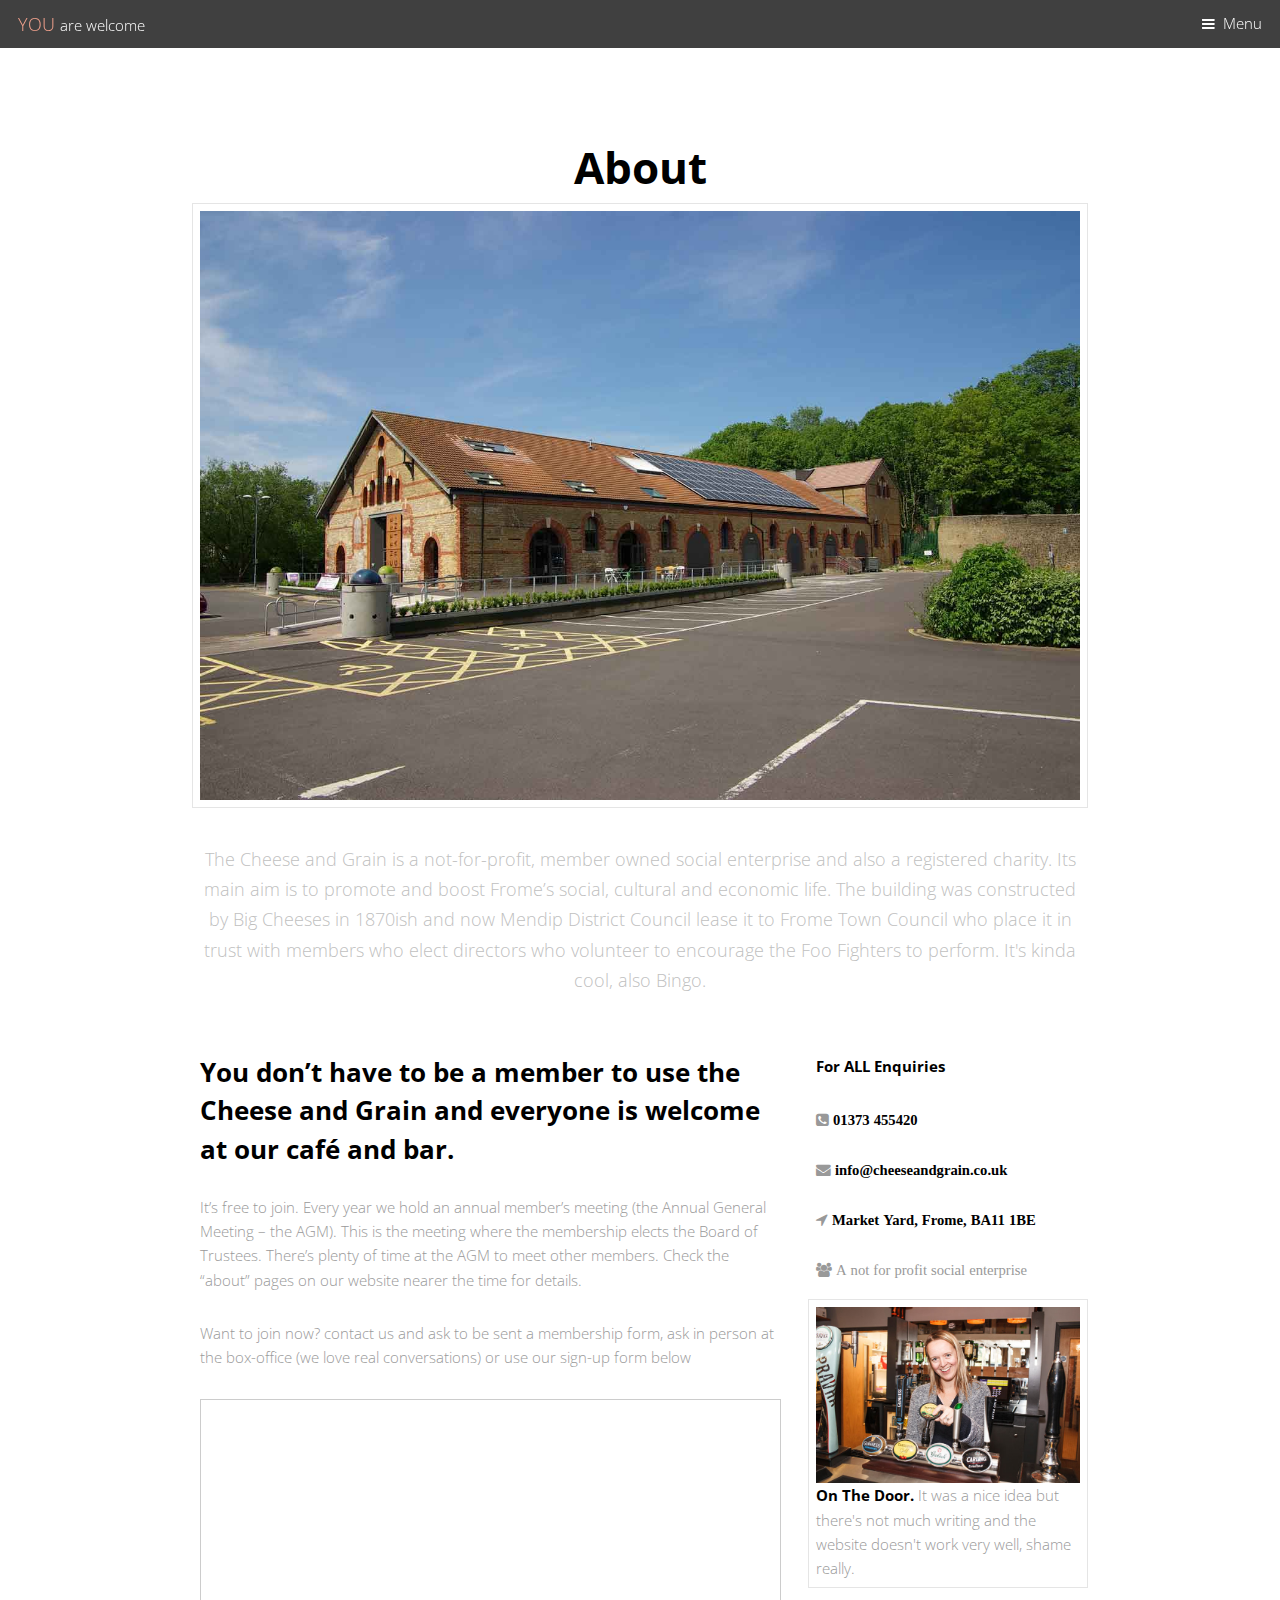
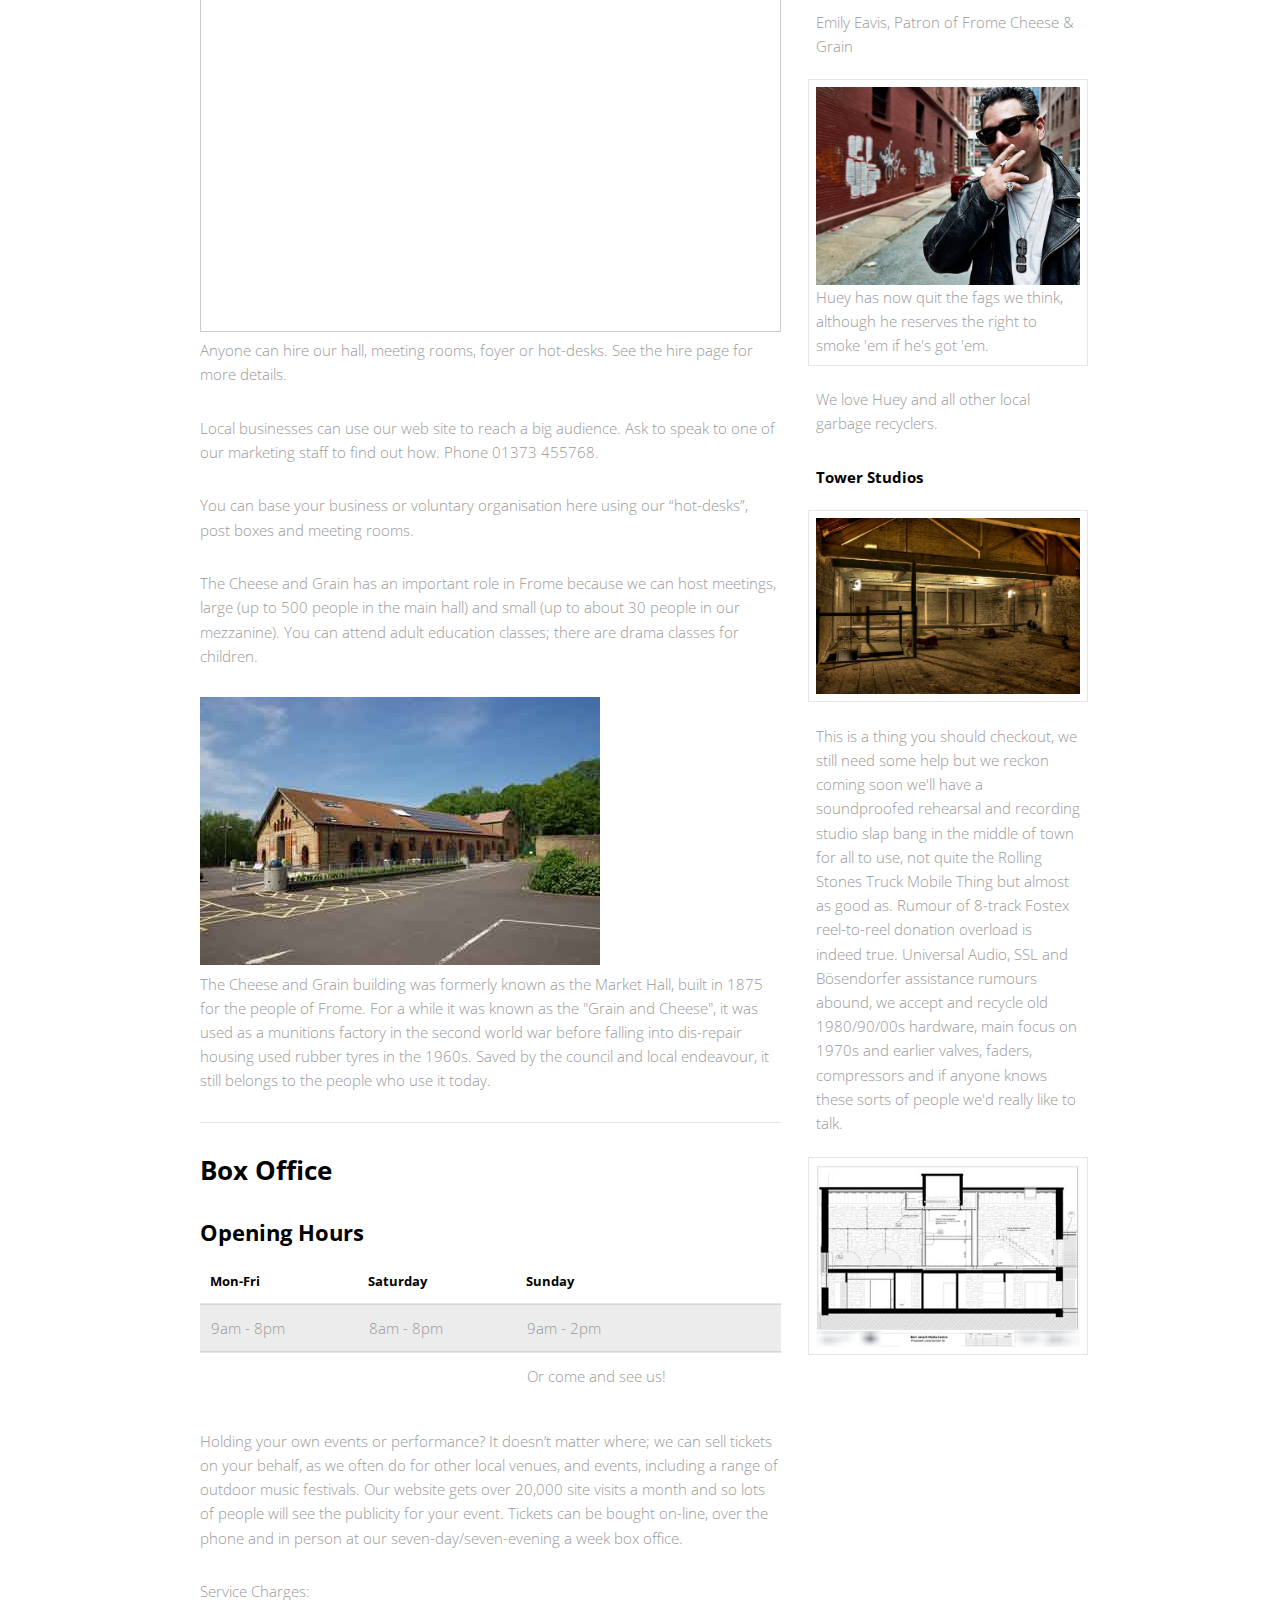
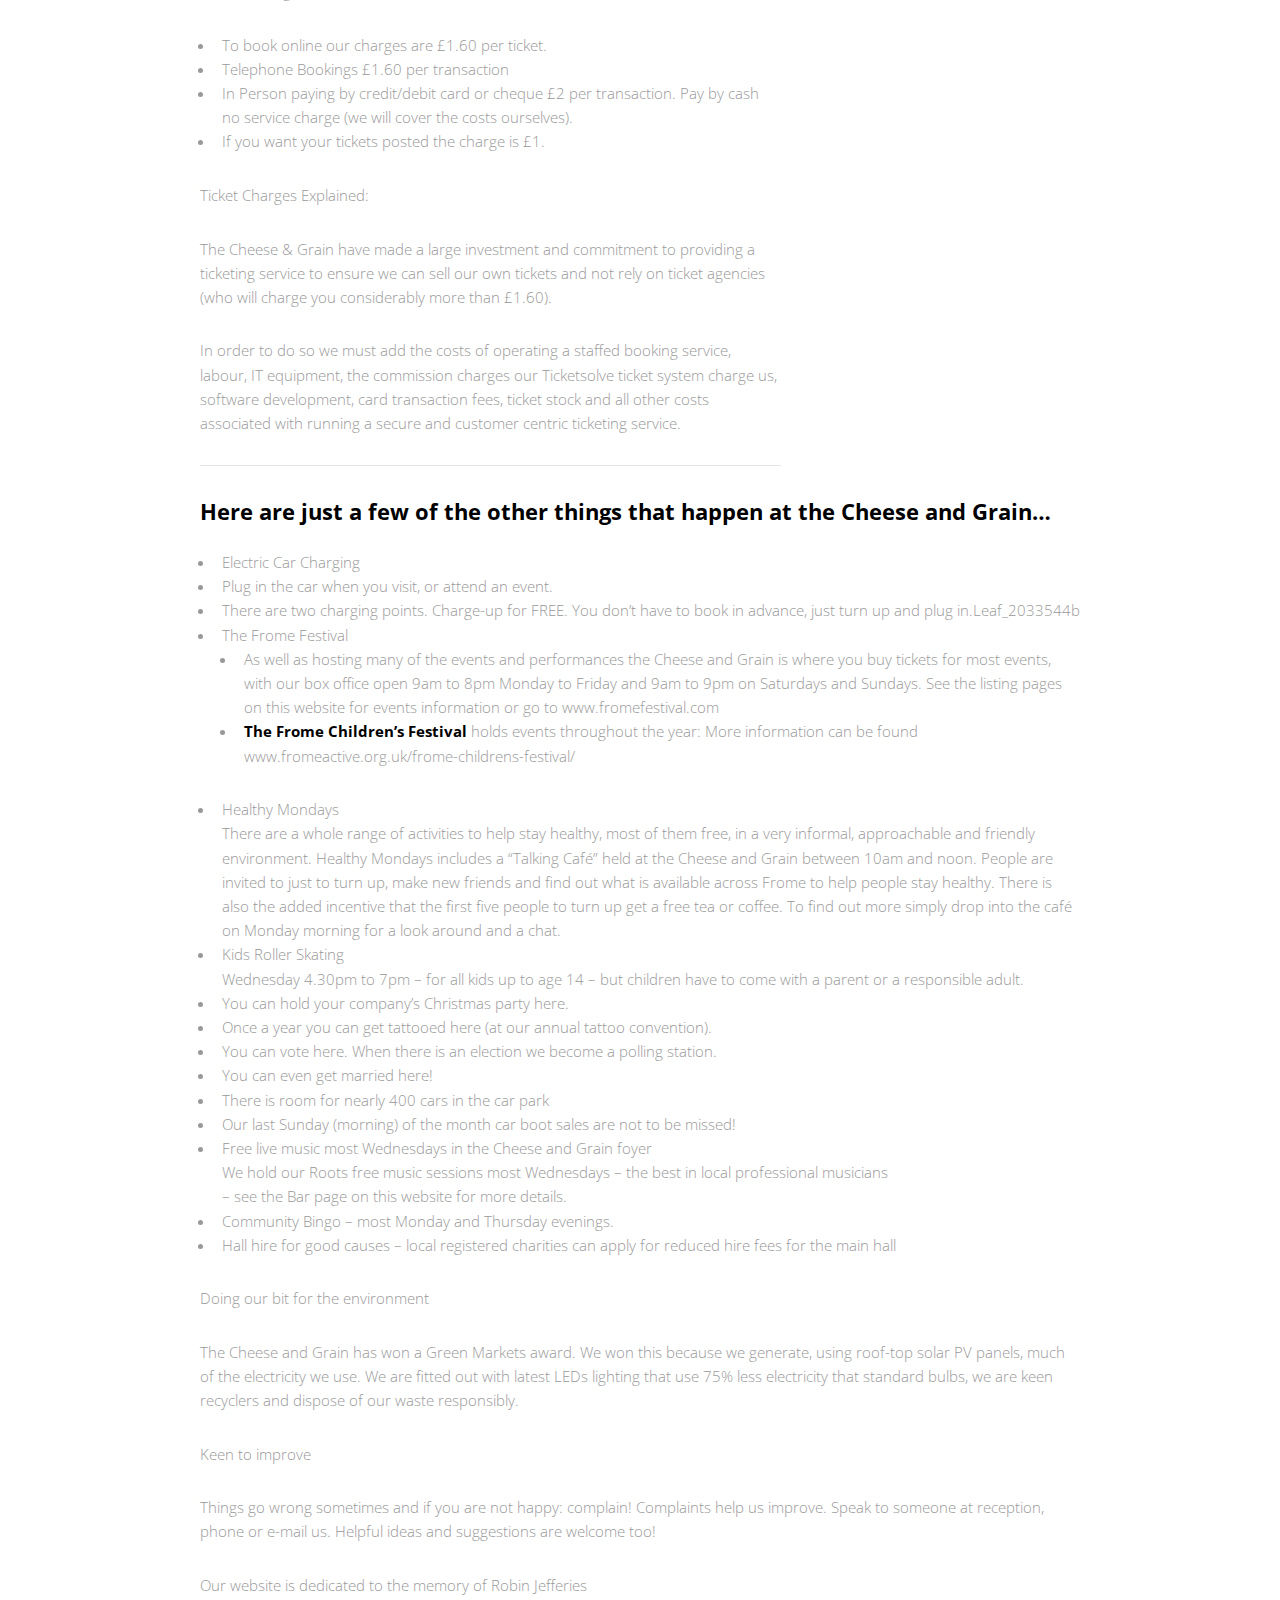
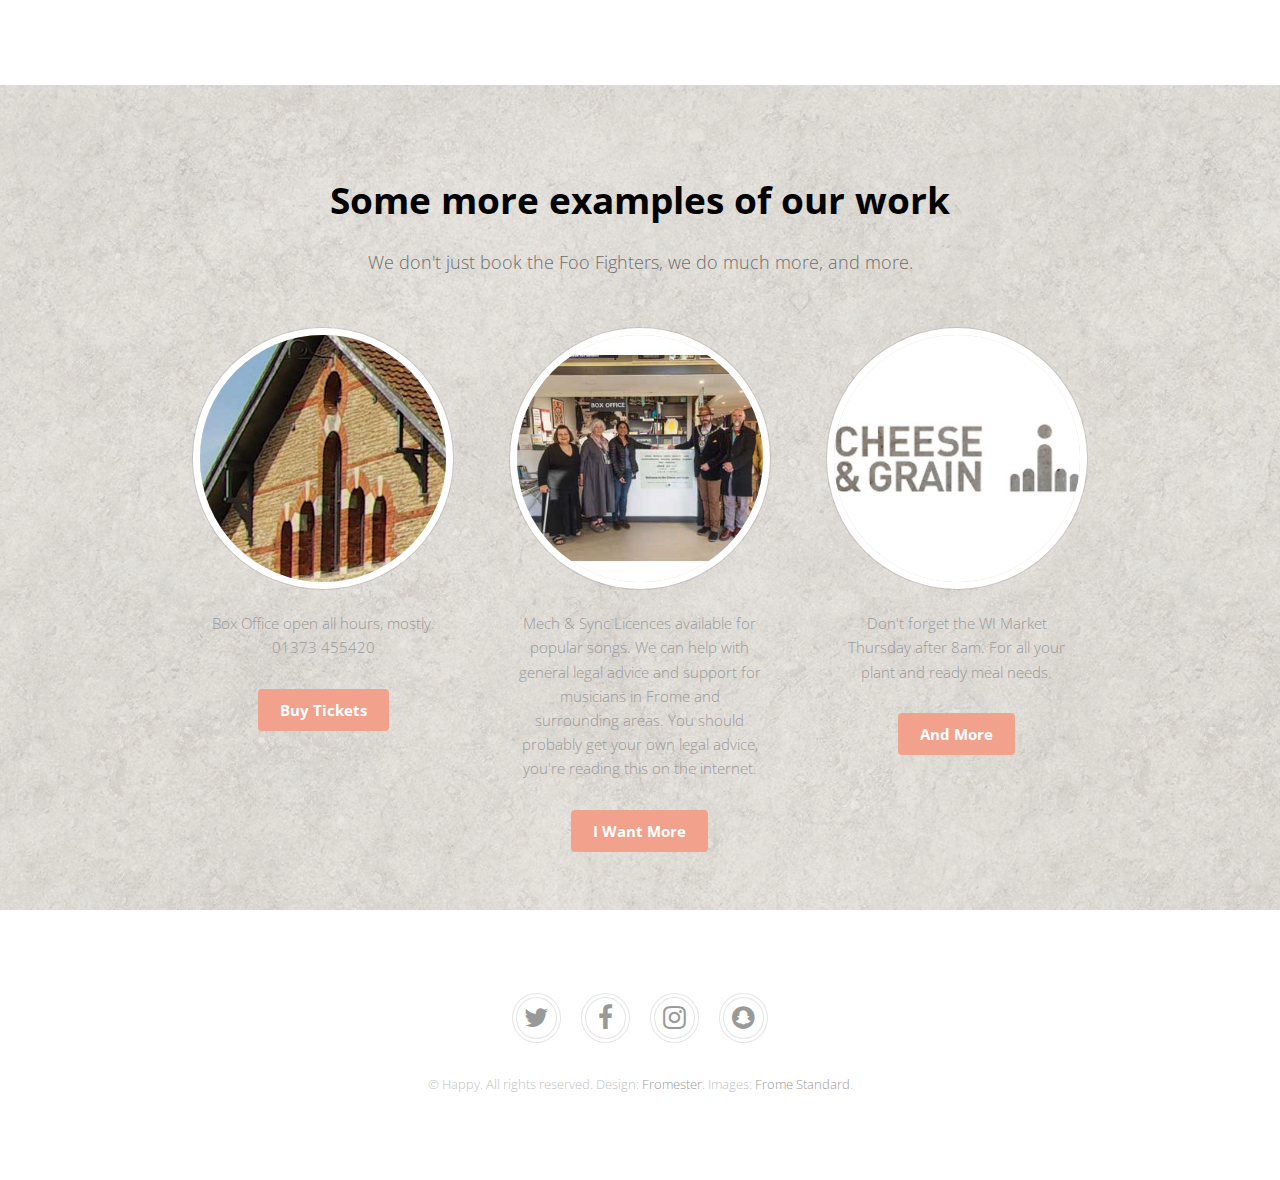
==== commit 9b181927: "add membership sign-up form" ====
--- a/about.html
+++ b/about.html
@@ -54,7 +54,8 @@
 
                                         Check the “about” pages on our website nearer the time for details.</p>
 
-                                    <p>Want to join now? contact us and ask to be sent a membership form, or ask at the box-office.</p>
+                                    <p>Want to join now? contact us and ask to be sent a membership form, ask in person at the box-office (we love real conversations) or use our sign-up form below</p>
+                                    <iframe class="airtable-embed" src="https://airtable.com/embed/shr0BymzLe5taS3V8?backgroundColor=red" frameborder="0" onmousewheel="" width="100%" height="533" style="background: transparent; border: 1px solid #ccc;"></iframe>
 
 <p>Anyone can hire our hall, meeting rooms, foyer or hot-desks. See the hire page for more details.</p>
 
--- a/assets/css/main.css
+++ b/assets/css/main.css
@@ -3117,7 +3117,7 @@
 			}
 
 		.wrapper.style2 {
-			background-color: #c2222f;
+			background-color: #c23916;
 			color: #F2A18C;
 		}
 
@@ -3988,6 +3988,11 @@
 			margin-bottom: .25em;
 			color: #FFF;
 		}
+        #banner h6 {
+			font-size: .6em;
+			margin-bottom: .25em;
+			color: #FFF;
+		}
 
 		#banner p {
 			color: rgba(255, 255, 255, 0.85);
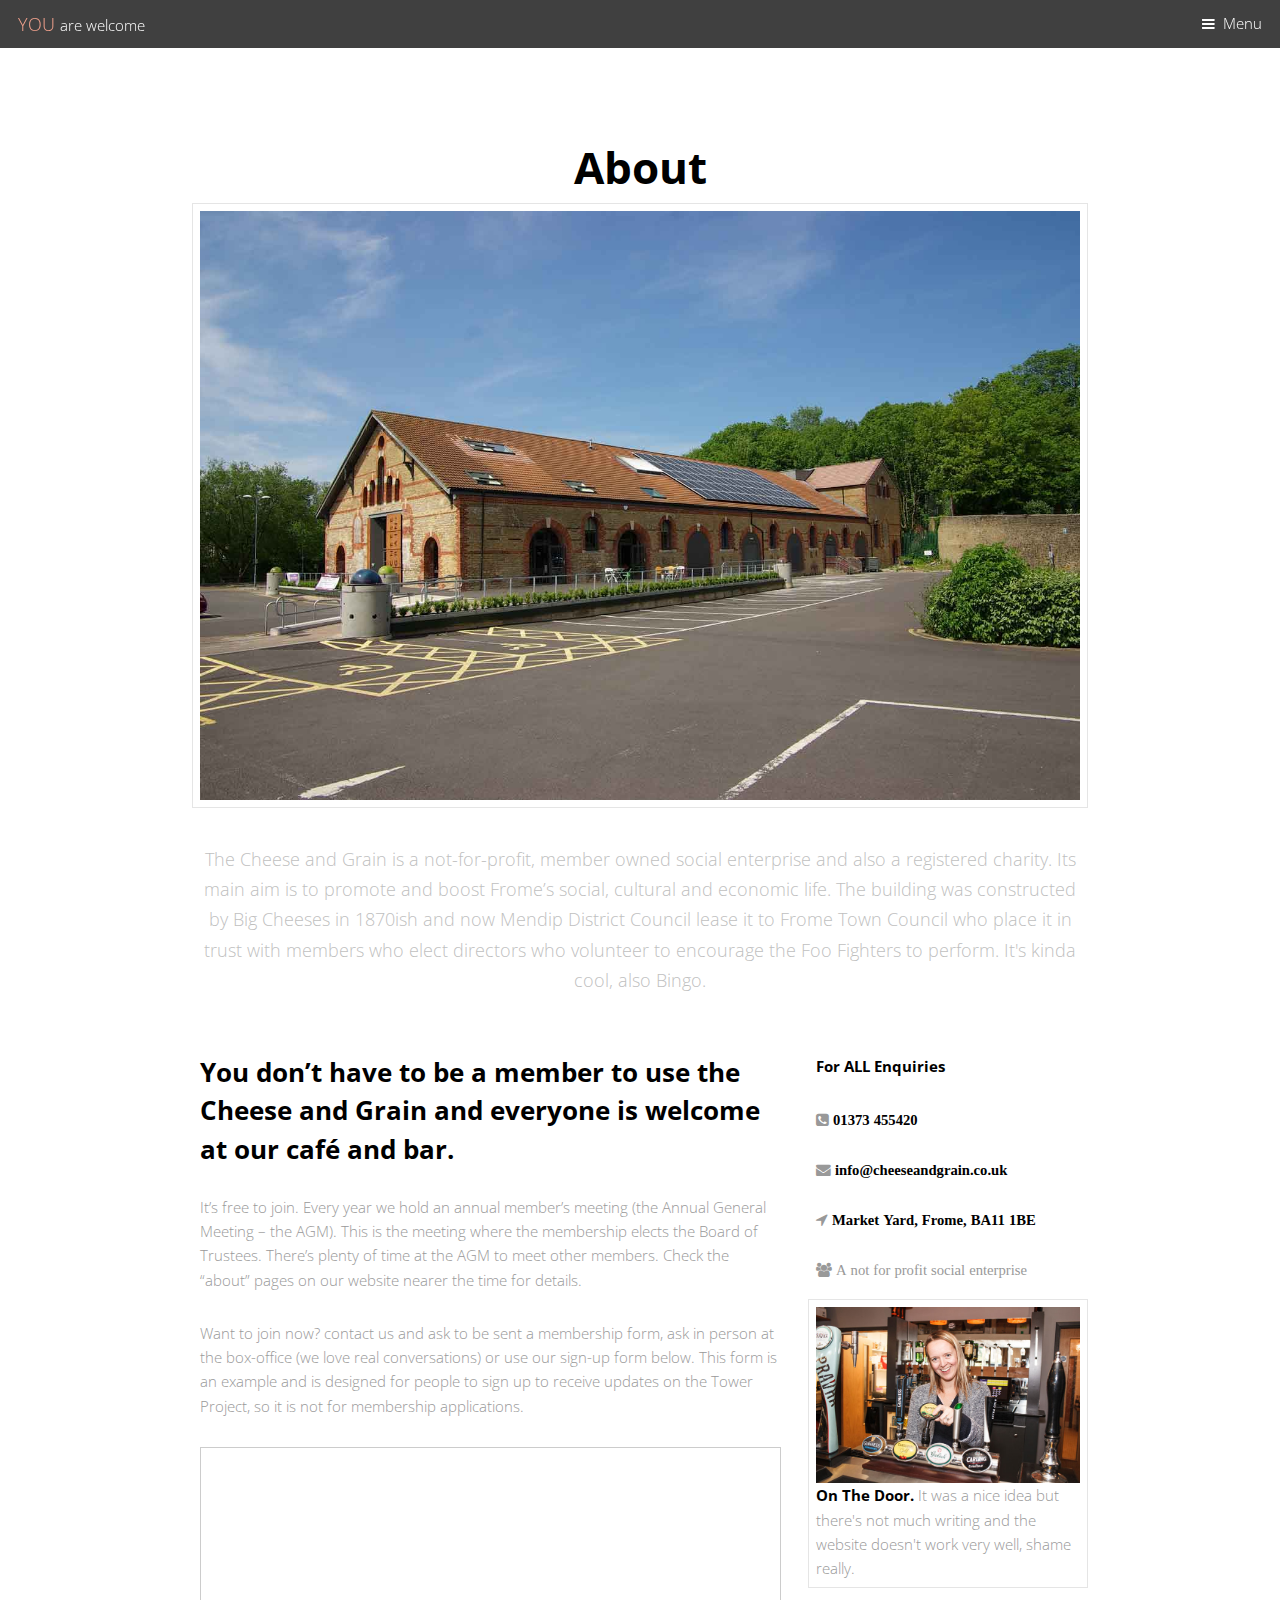
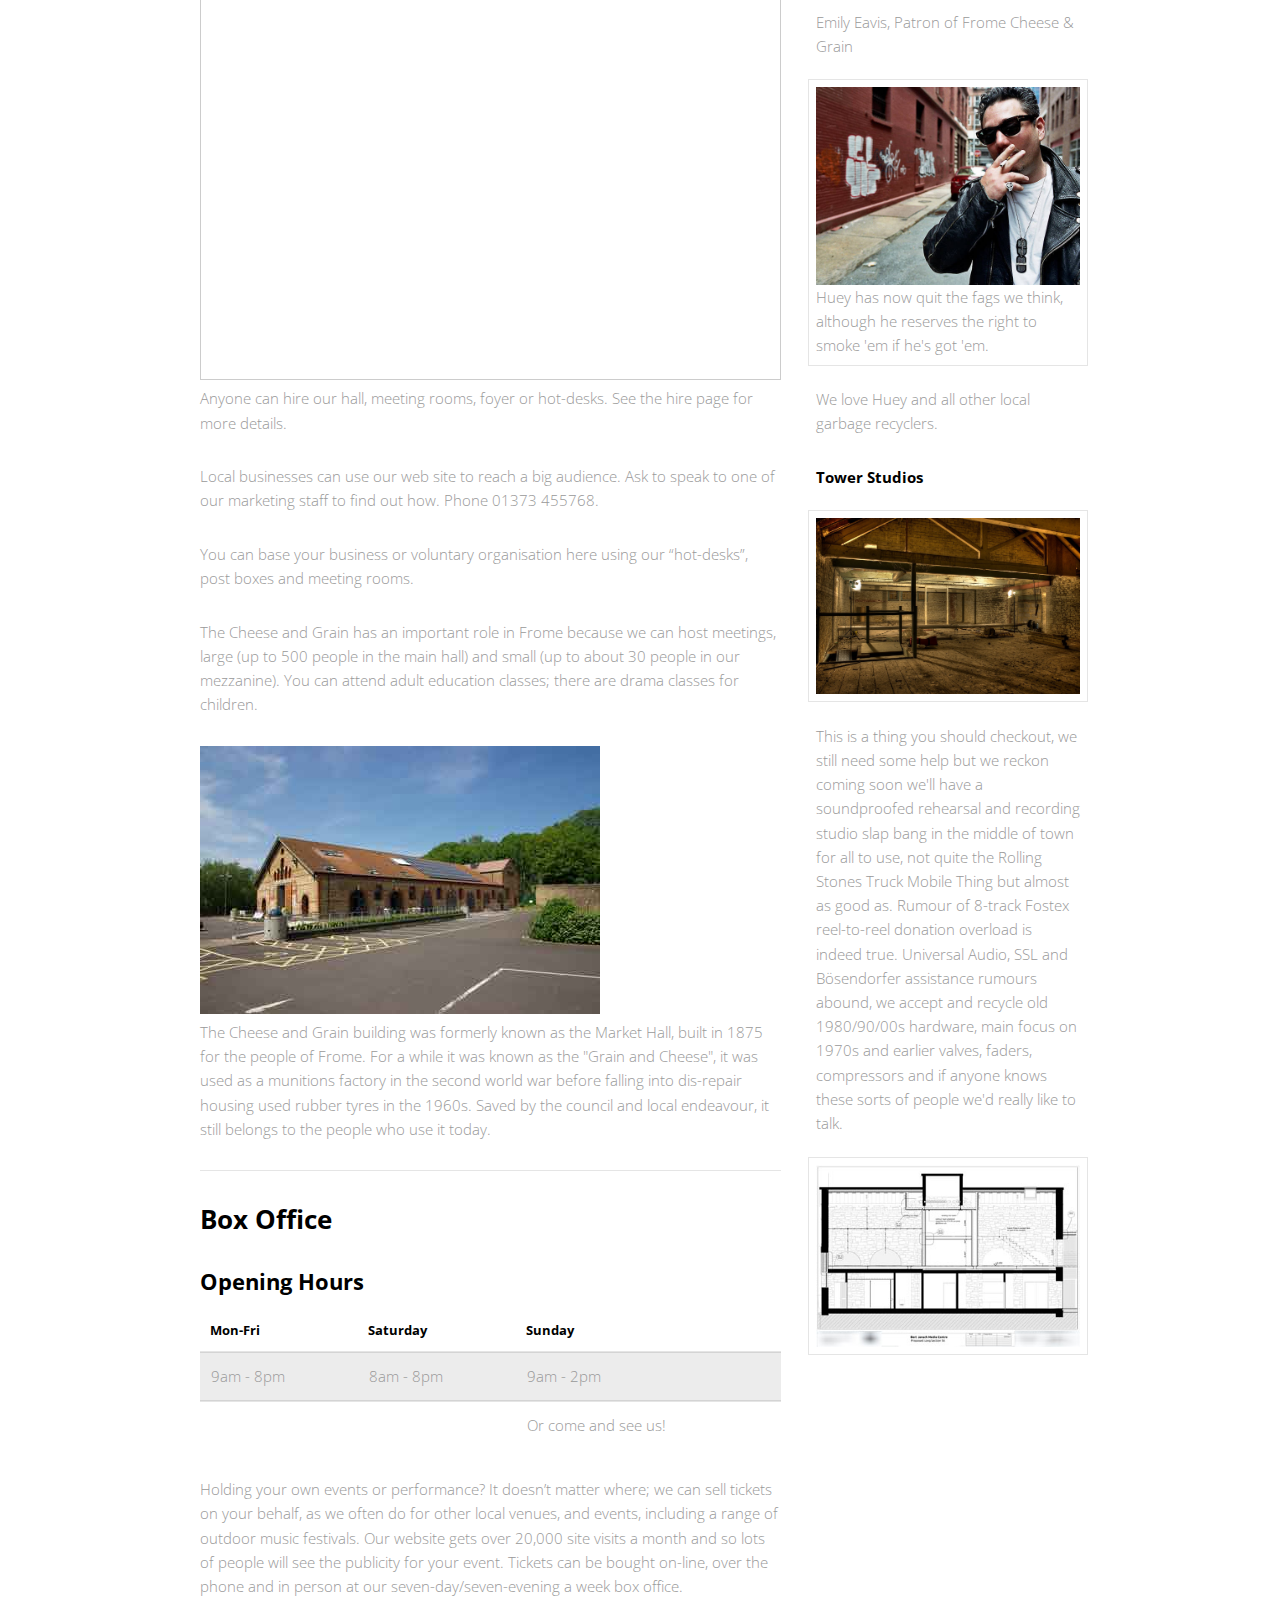
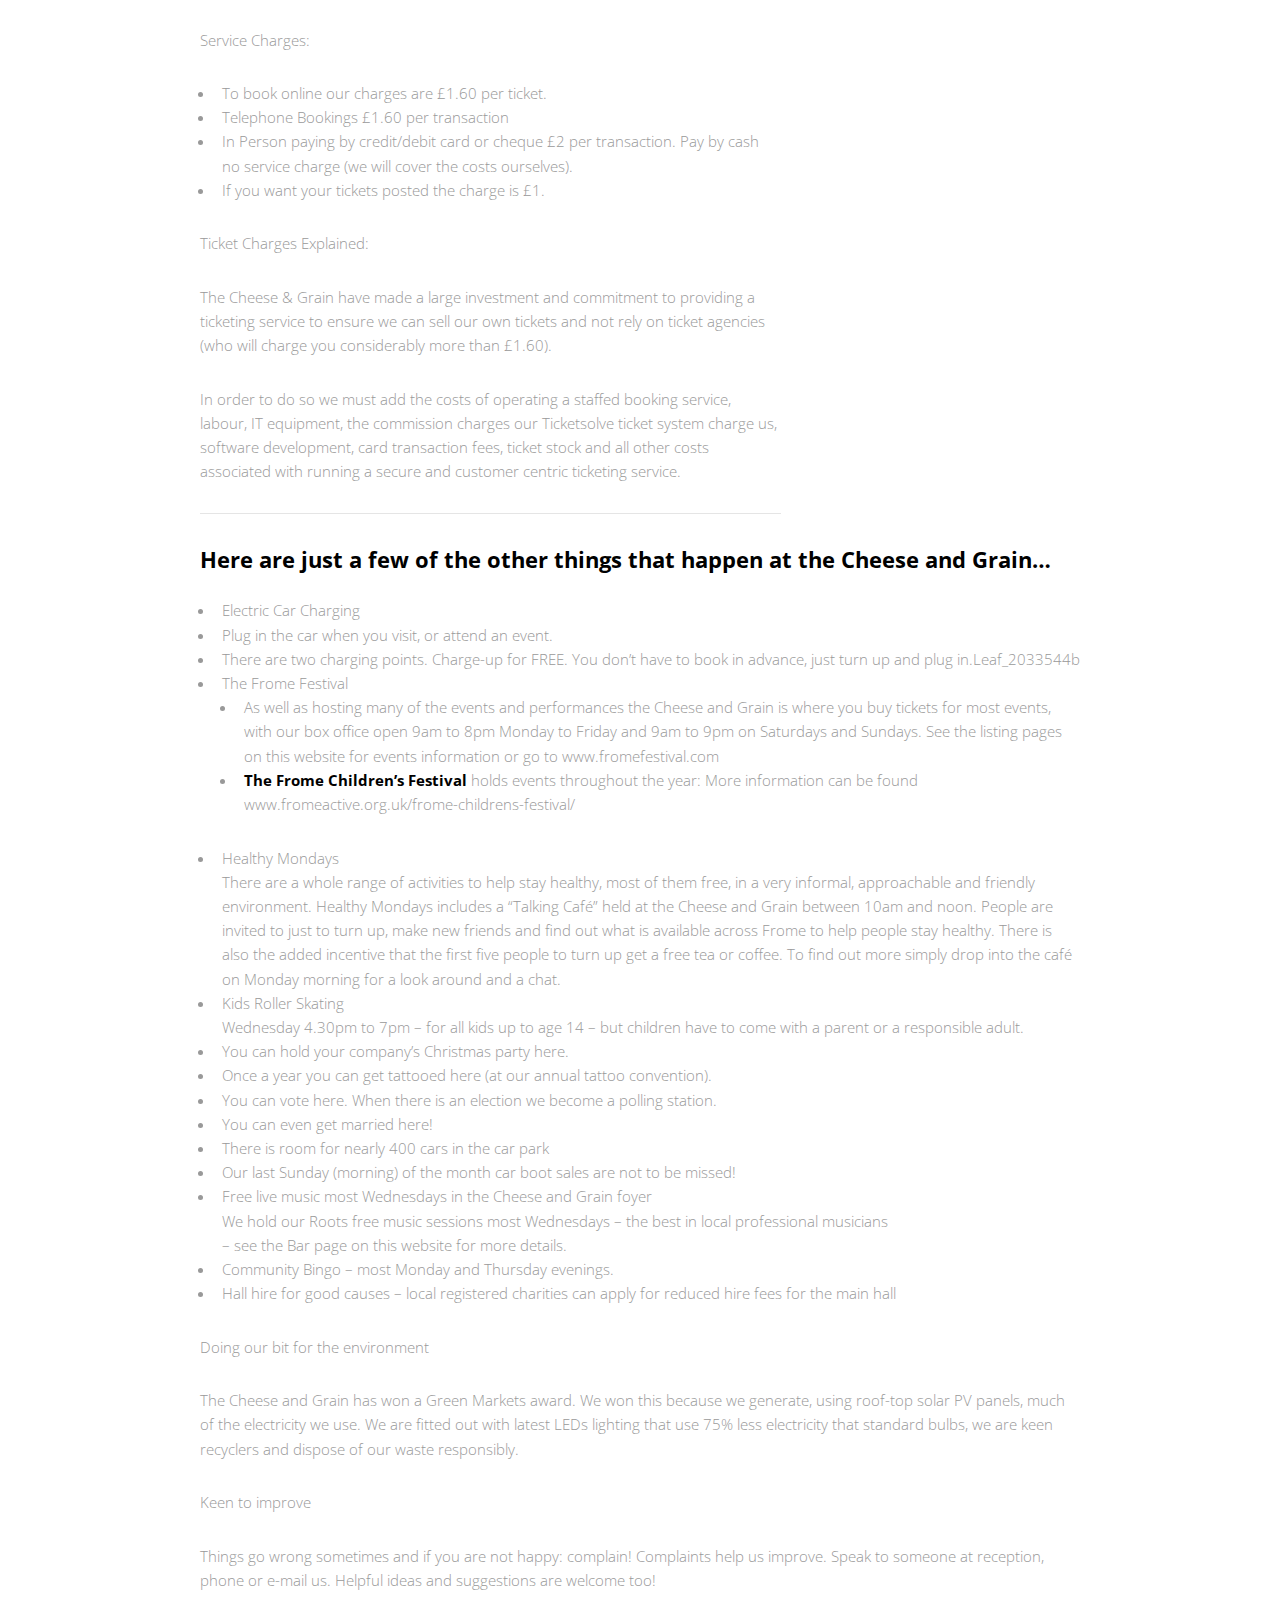
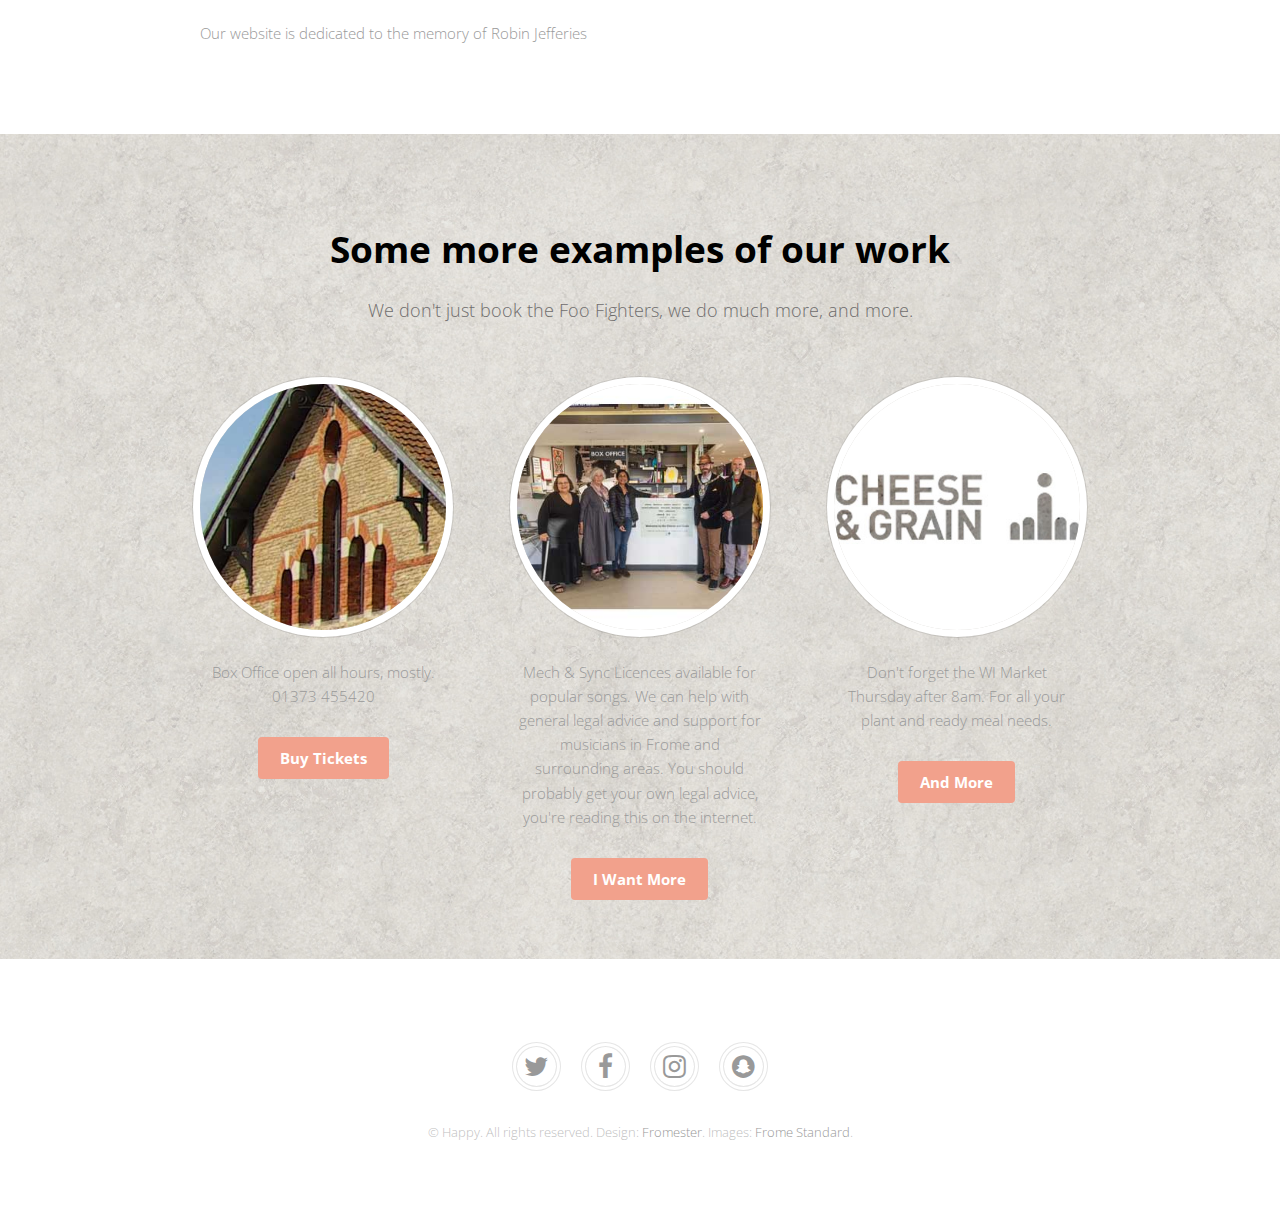
==== commit 56cab7a9: "some more detail" ====
--- a/about.html
+++ b/about.html
@@ -54,7 +54,7 @@
 
                                         Check the “about” pages on our website nearer the time for details.</p>
 
-                                    <p>Want to join now? contact us and ask to be sent a membership form, ask in person at the box-office (we love real conversations) or use our sign-up form below</p>
+                                    <p>Want to join now? contact us and ask to be sent a membership form, ask in person at the box-office (we love real conversations) or use our sign-up form below. This form is an example and is designed for people to sign up to receive updates on the Tower Project, so it is not for membership applications.</p>
                                     <iframe class="airtable-embed" src="https://airtable.com/embed/shr0BymzLe5taS3V8?backgroundColor=red" frameborder="0" onmousewheel="" width="100%" height="533" style="background: transparent; border: 1px solid #ccc;"></iframe>
 
 <p>Anyone can hire our hall, meeting rooms, foyer or hot-desks. See the hire page for more details.</p>
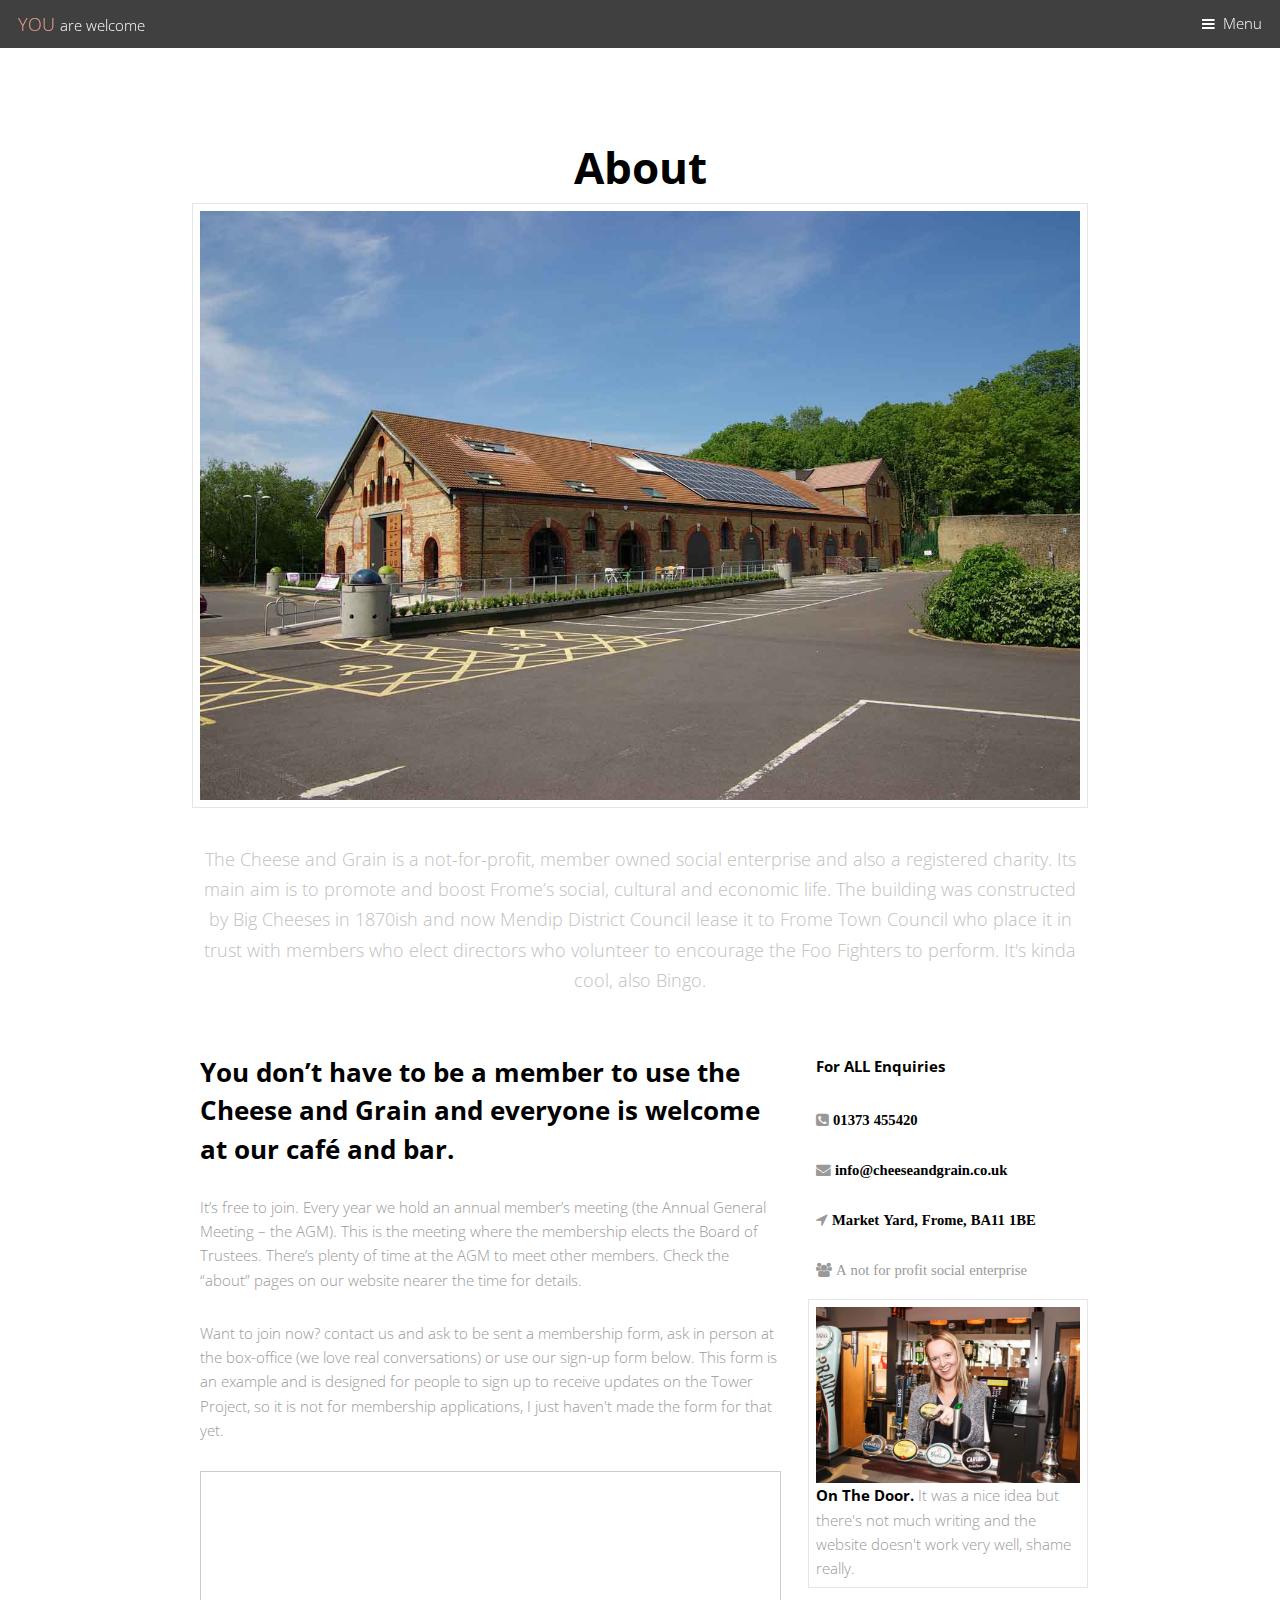
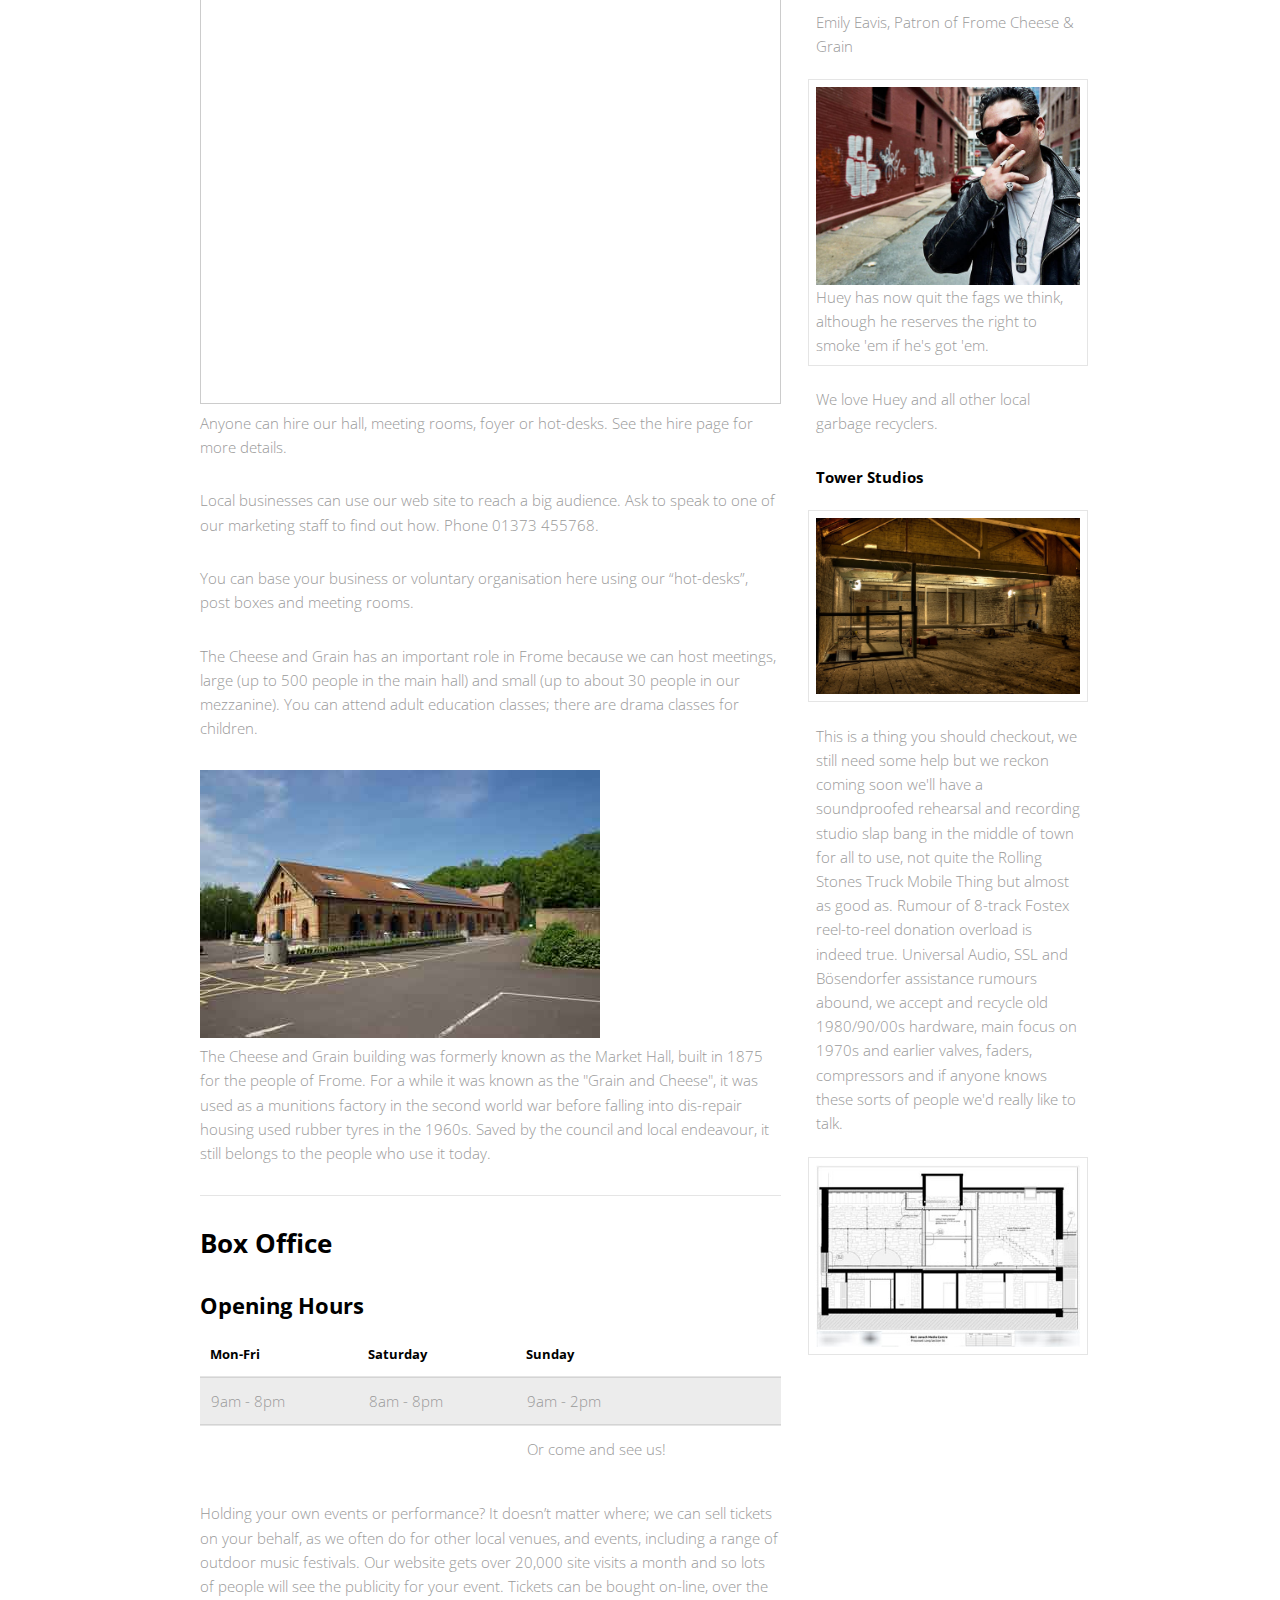
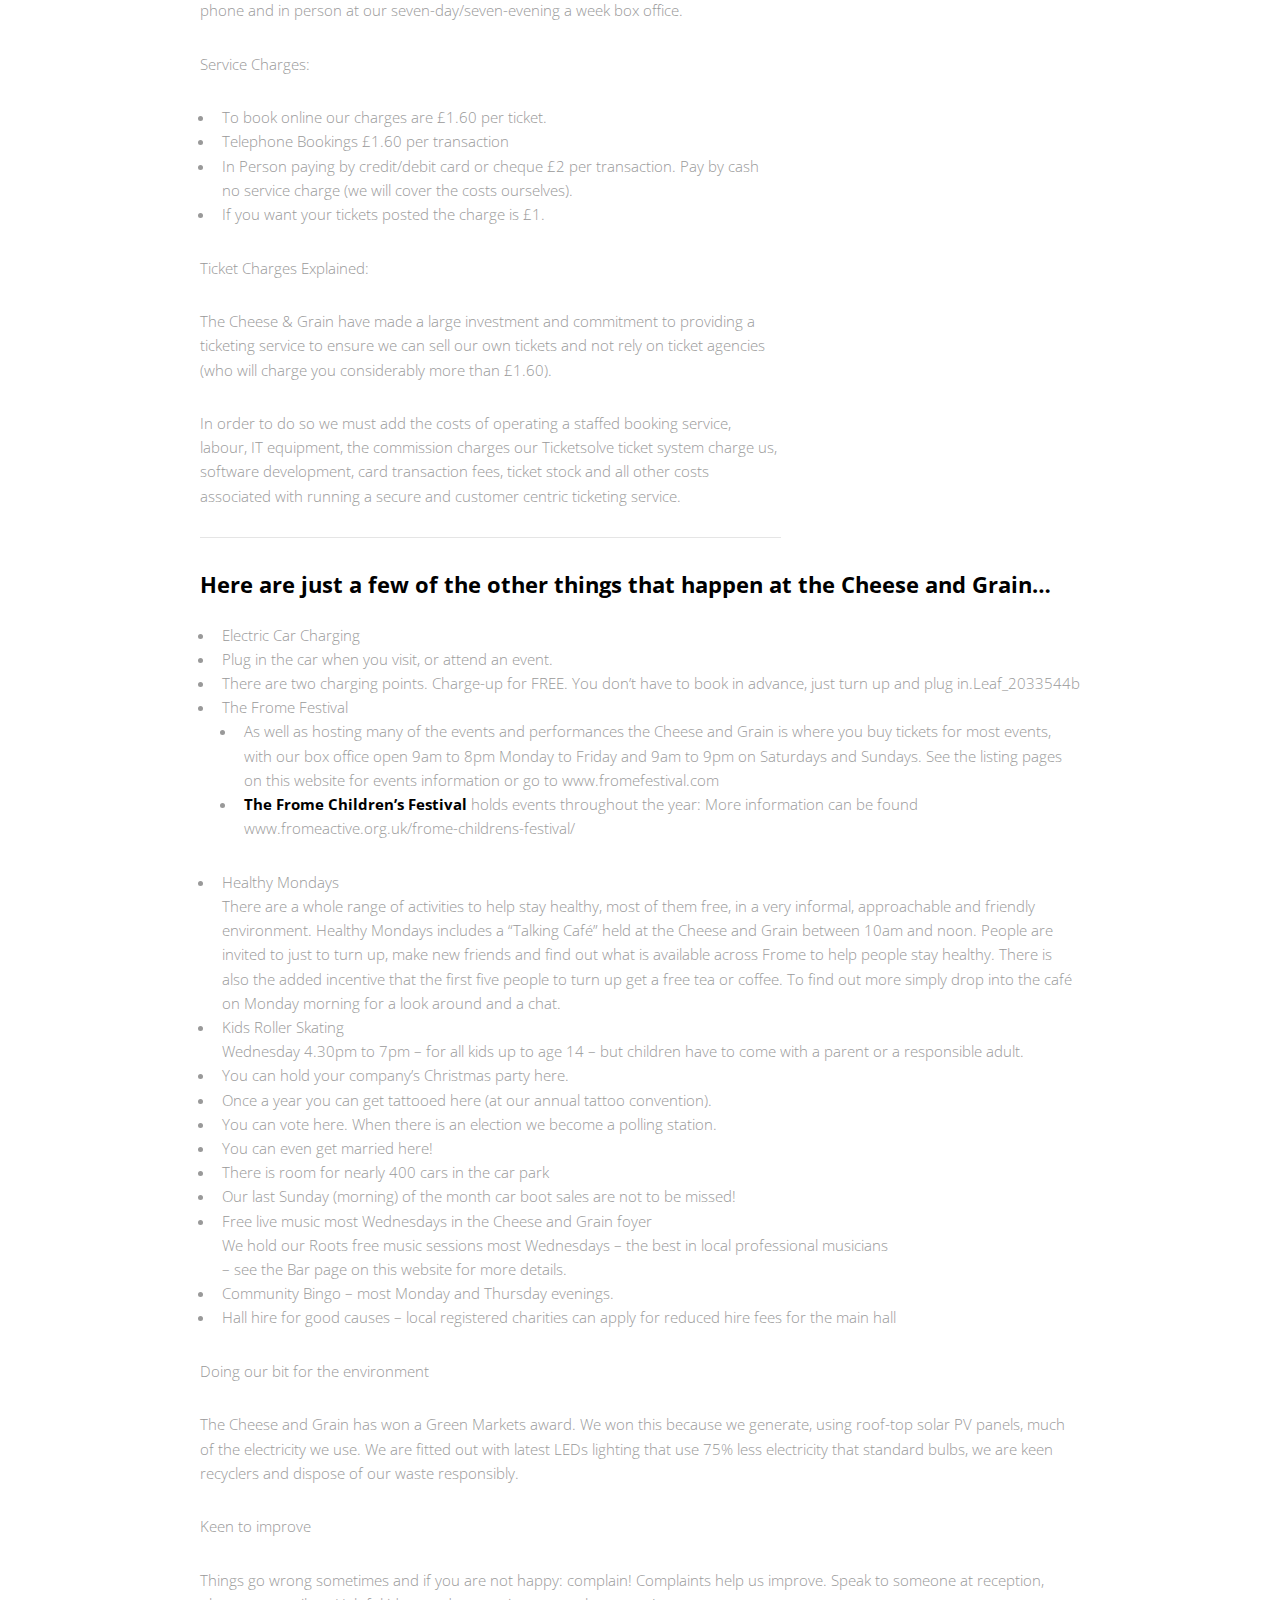
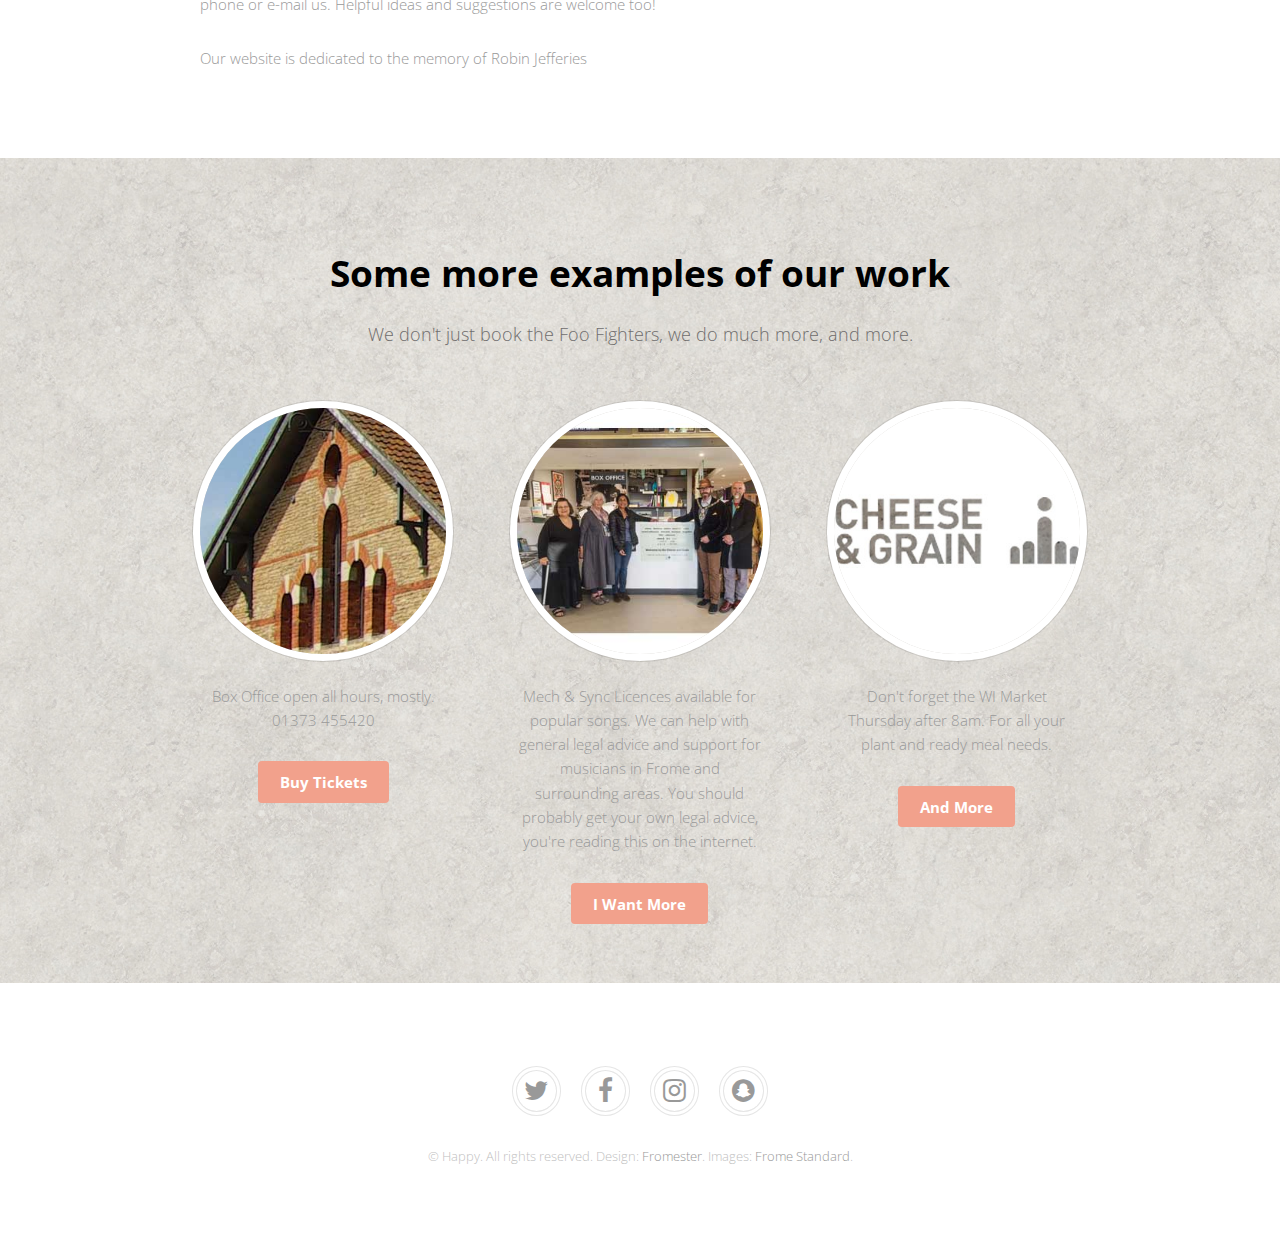
==== commit 073e17d9: "more changes" ====
--- a/about.html
+++ b/about.html
@@ -54,7 +54,7 @@
 
                                         Check the “about” pages on our website nearer the time for details.</p>
 
-                                    <p>Want to join now? contact us and ask to be sent a membership form, ask in person at the box-office (we love real conversations) or use our sign-up form below. This form is an example and is designed for people to sign up to receive updates on the Tower Project, so it is not for membership applications.</p>
+                                    <p>Want to join now? contact us and ask to be sent a membership form, ask in person at the box-office (we love real conversations) or use our sign-up form below. This form is an example and is designed for people to sign up to receive updates on the Tower Project, so it is not for membership applications, I just haven't made the form for that yet.</p>
                                     <iframe class="airtable-embed" src="https://airtable.com/embed/shr0BymzLe5taS3V8?backgroundColor=red" frameborder="0" onmousewheel="" width="100%" height="533" style="background: transparent; border: 1px solid #ccc;"></iframe>
 
 <p>Anyone can hire our hall, meeting rooms, foyer or hot-desks. See the hire page for more details.</p>
